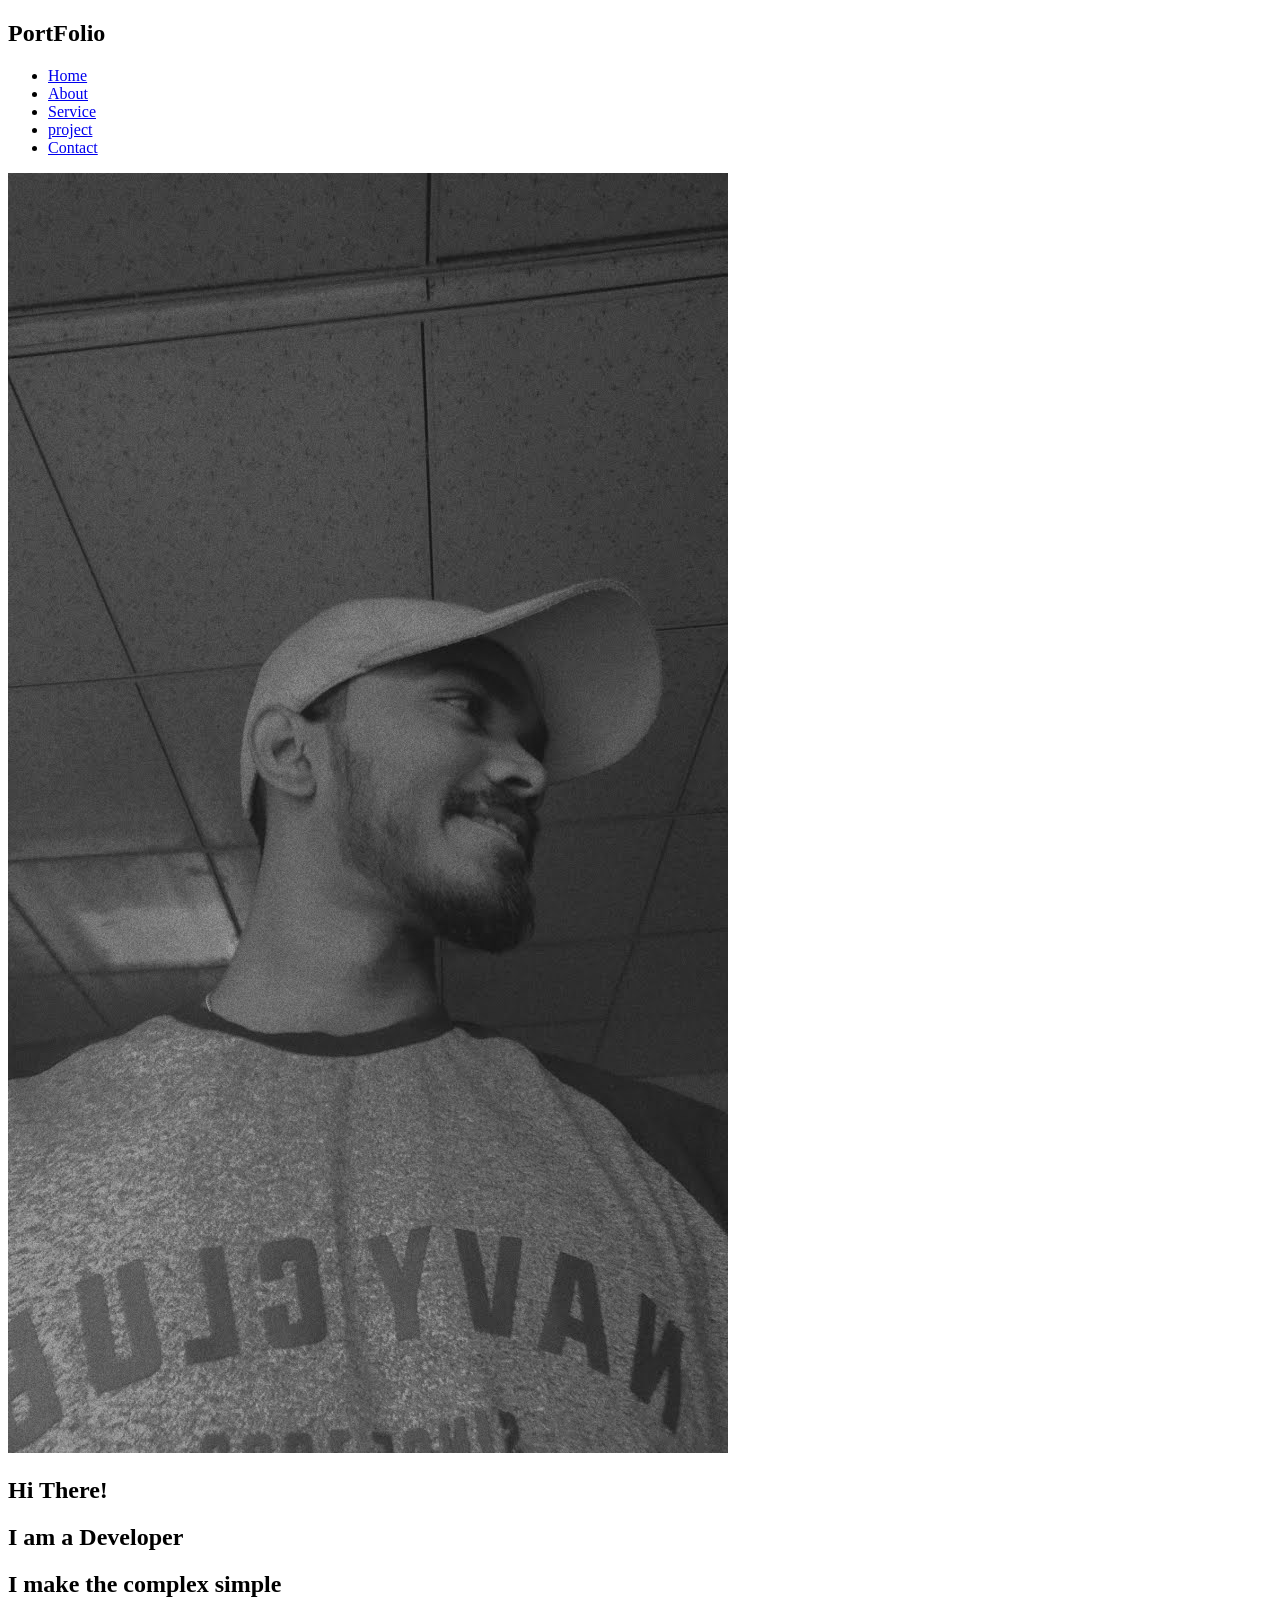
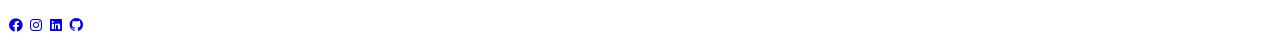
==== Index.html @ 4a26f66b "hero section" ====
<!DOCTYPE html>
<html lang="en">
<head>
    <meta charset="UTF-8">
    <title>Title</title>
    <link href='https://unpkg.com/boxicons@2.1.4/css/boxicons.min.css' rel='stylesheet'>
</head>
<body>
<!--hero section part-->
<div class="hero">
    <nav>

        <h2 class="Logo">PortFolio</h2>

        <ul>
            <li><a href="#">Home</a></li>
            <li><a href="#">About</a></li>
            <li><a href="#">Service</a></li>
            <li><a href="#">project</a></li>
            <li><a href="#">Contact</a></li>
        </ul>

    </nav>
    <div class="content">

        <img src="assets/Snapchat-1250582369.jpg" alt="jpg">
        <h2>Hi There!</h2>
        <h2>I am a Developer</h2>
        <h2>I make the complex simple</h2>

        <div class="social">
            <a href="#"><i class='bx bxl-facebook-circle'></i></a>
            <a href="#"><i class='bx bxl-instagram'></i></a>
            <a href="#"><i class='bx bxl-linkedin-square' ></i></a>
            <a href="#"><i class='bx bxl-github' ></i></a>
        </div>

    </div>
</div>
</body>
</html>
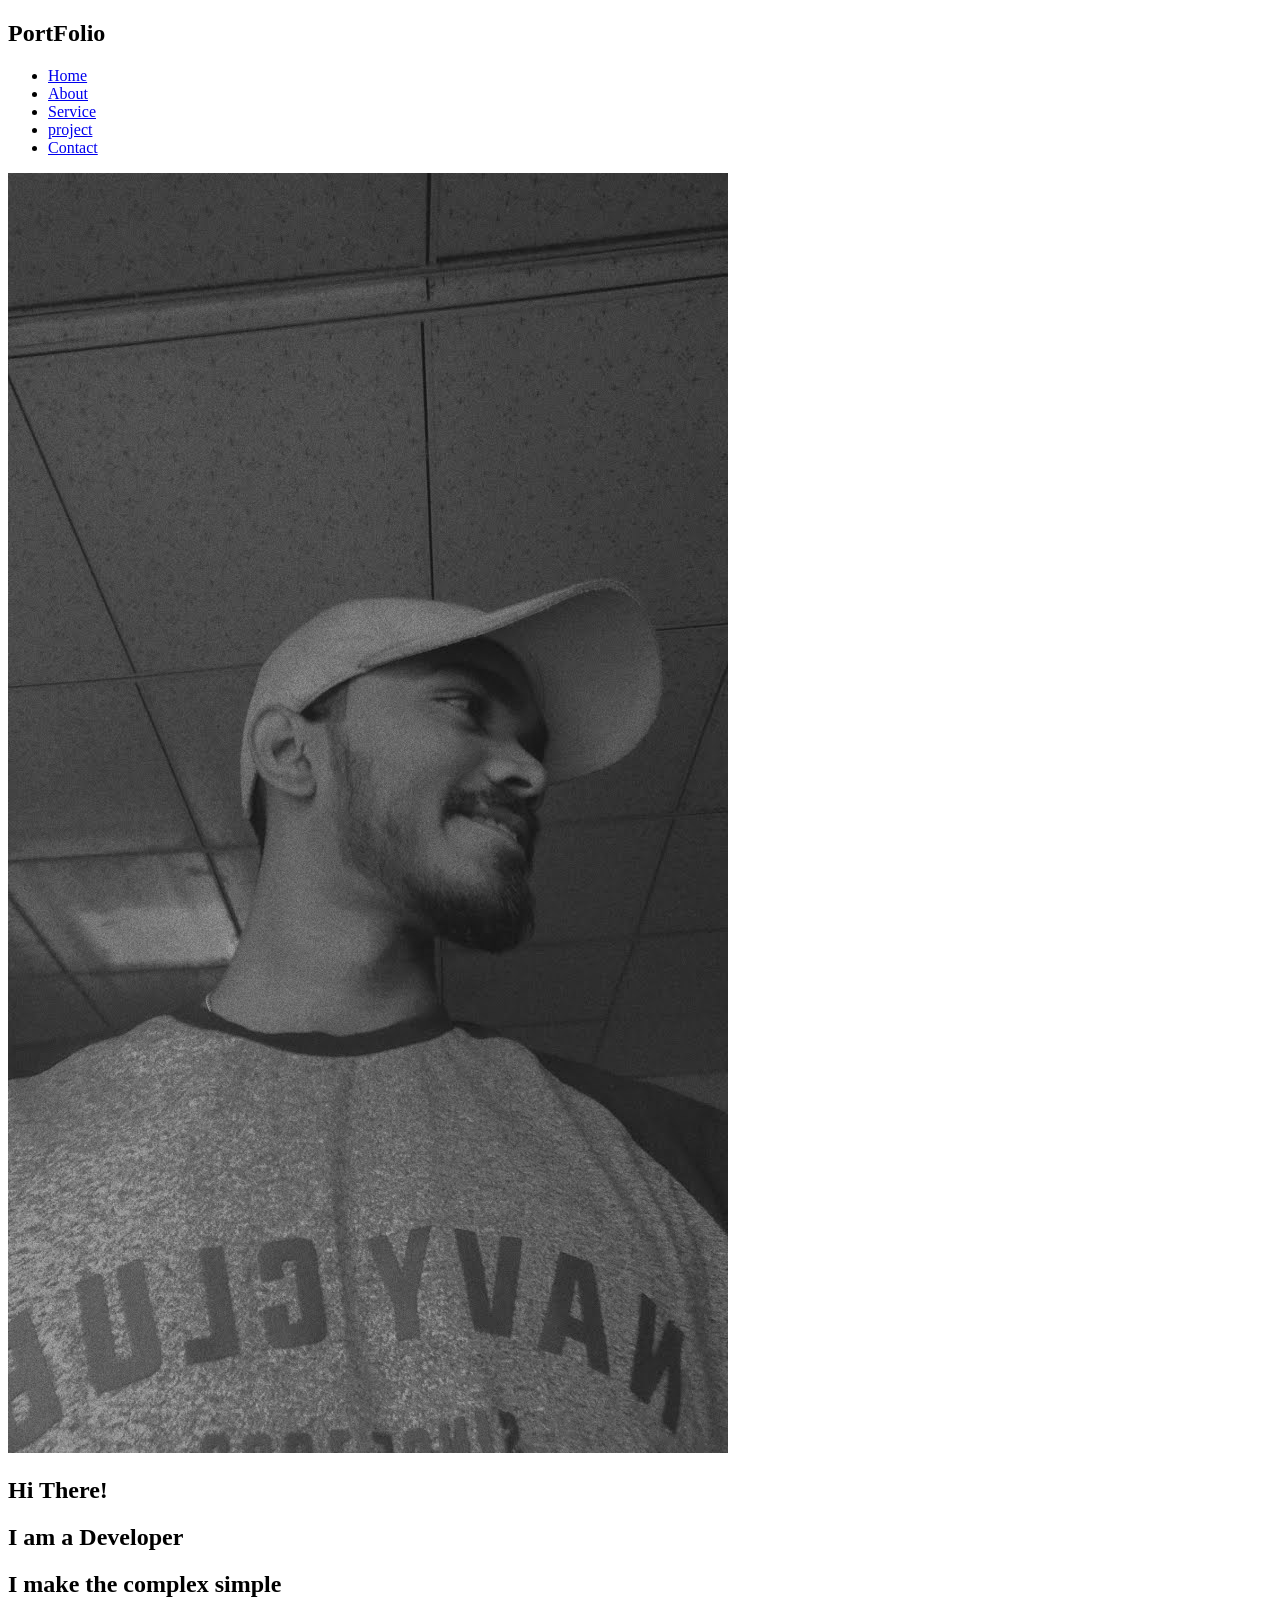
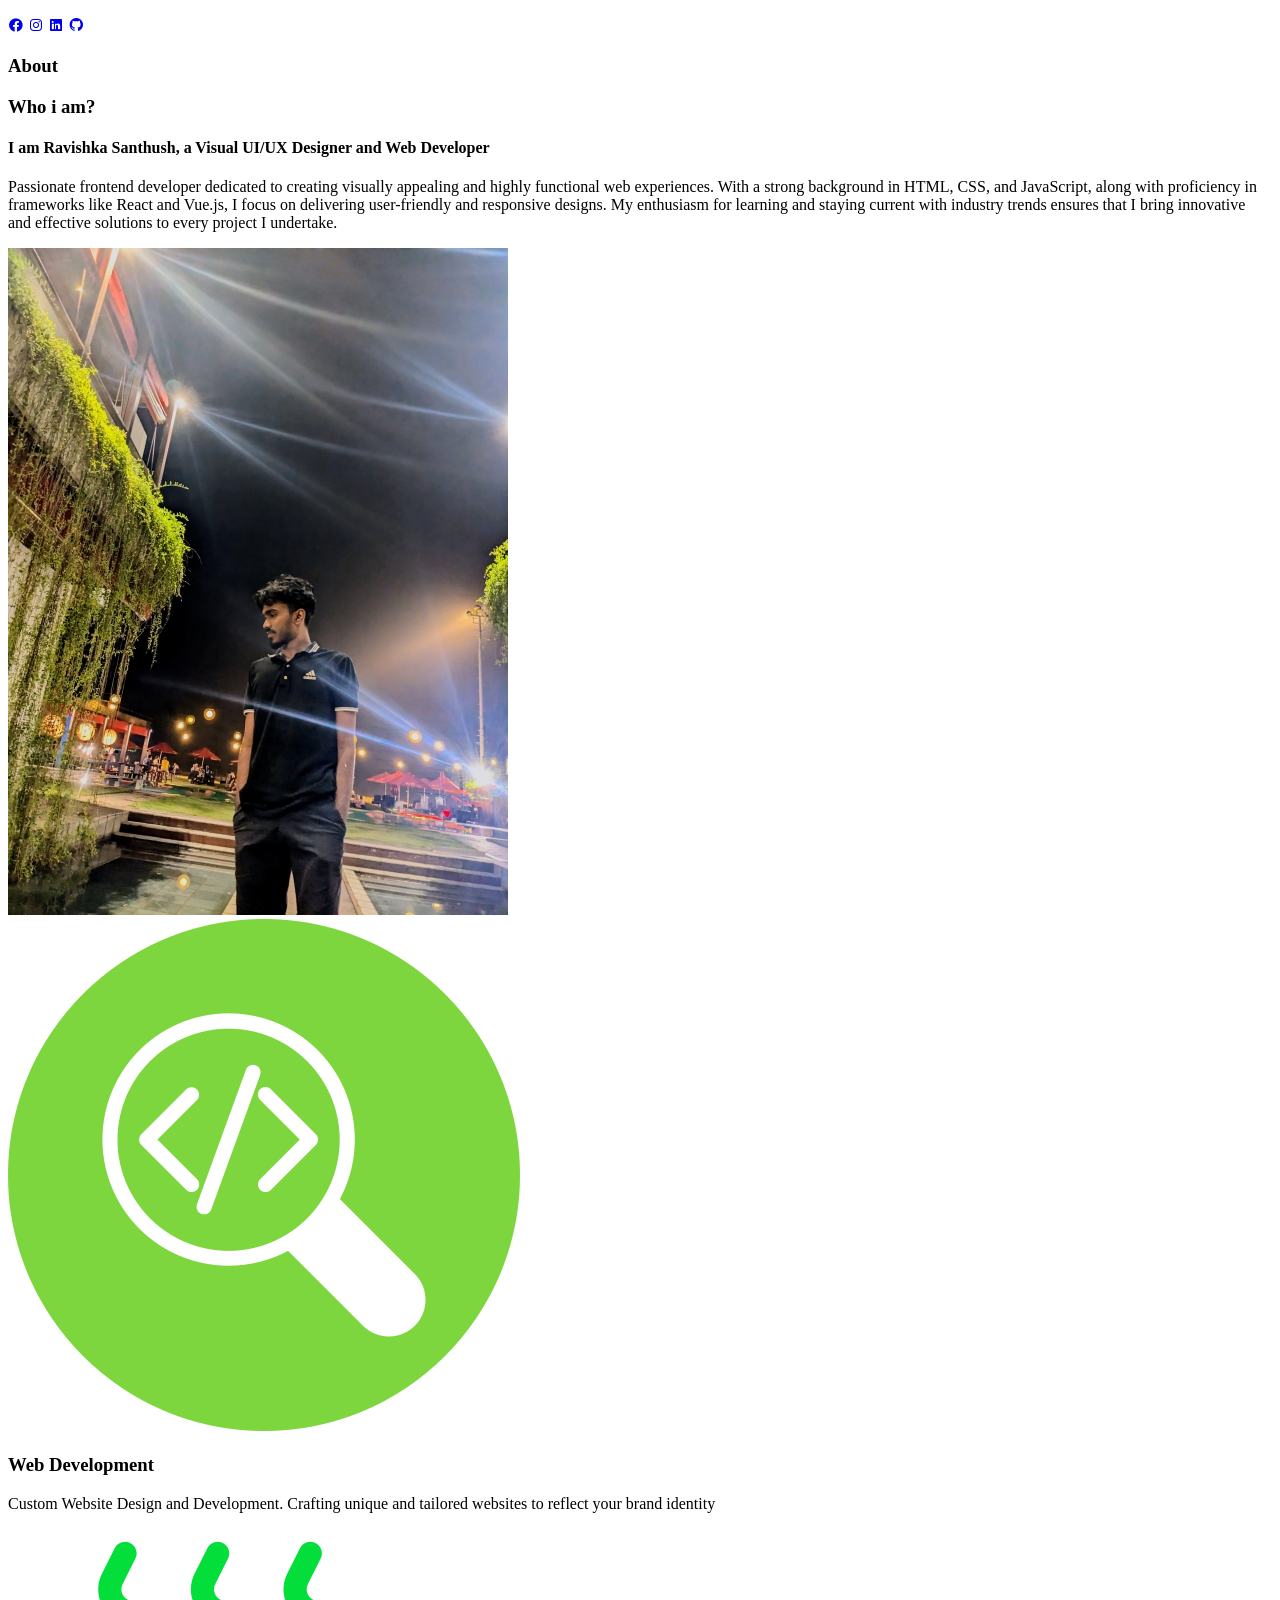
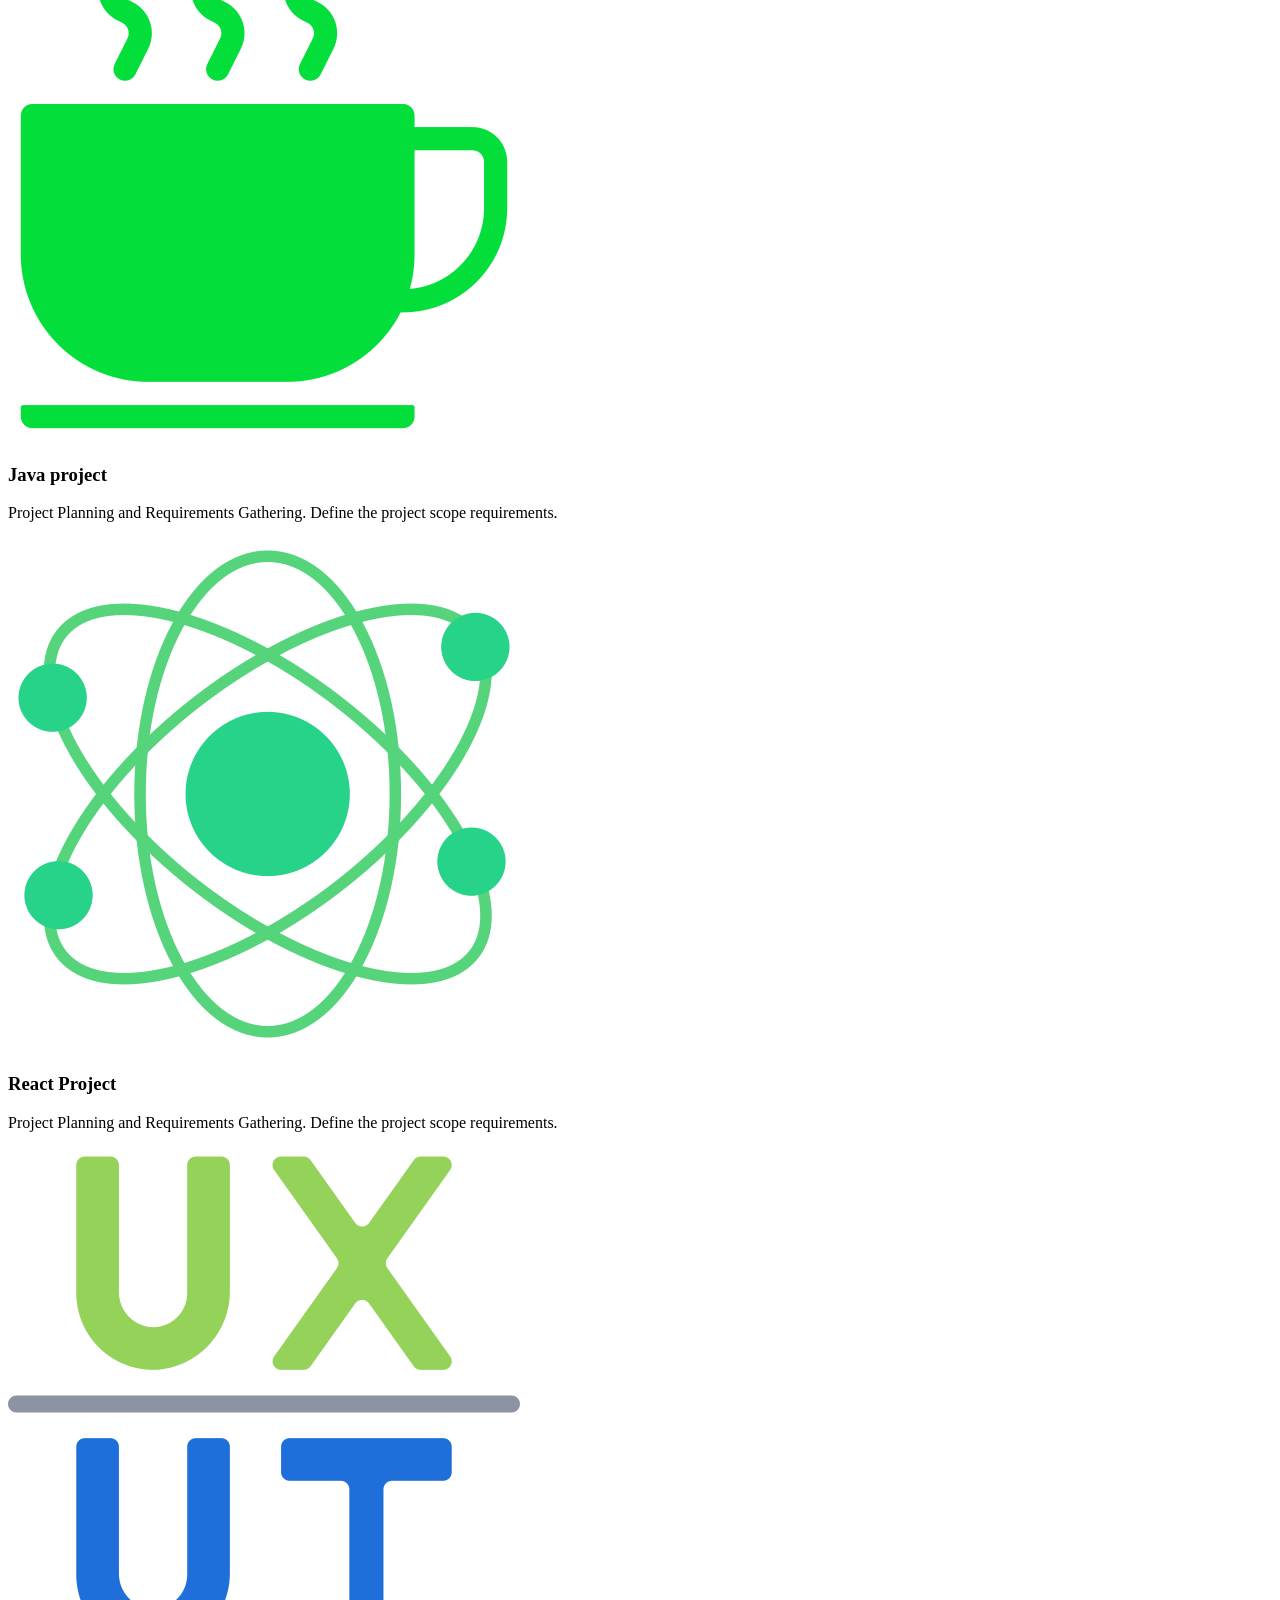
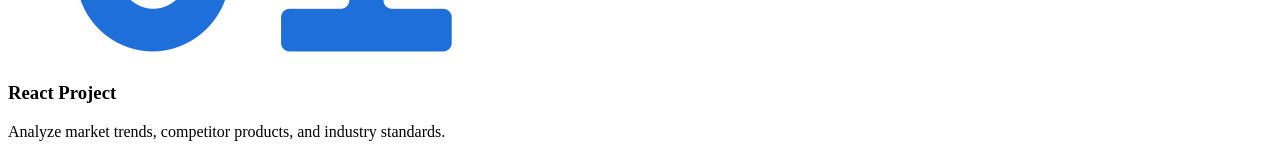
==== commit 063558c3: "service done" ====
--- a/Index.html
+++ b/Index.html
@@ -36,6 +36,72 @@
         </div>
 
     </div>
+
 </div>
+<!-- Hoem Section -->
+<div class="Home">
+
+    <h3>About</h3>
+    <div>
+        <h3>Who i am?</h3>
+        <h4>I am Ravishka Santhush, a Visual 
+            UI/UX Designer and Web  Developer
+        </h4>
+        <p>Passionate frontend developer dedicated to creating visually appealing and highly functional web experiences. With a strong background in HTML, CSS, and JavaScript, along with proficiency in frameworks like React and Vue.js, I focus on delivering user-friendly and responsive designs. 
+            My enthusiasm for learning and staying current with industry trends ensures that I bring innovative and effective solutions to every project I undertake.
+        </p>    
+    </div>
+    <img src="assets/PXL_20221230_161003184.NIGHT~2.jpg" alt="jpg">
+</div>
+<!-- Service Section -->
+<div class="Service">
+
+    <!-- service 1 -->
+    <div class="webDevelopment">
+        <img src="assets/coding (1).png" alt="jpg">
+        <div>
+            <h3>Web Development</h3>
+            <p>Custom Website Design and Development.
+                Crafting unique and tailored websites to reflect your brand identity
+            </p>
+        </div>
+    </div>
+
+    <!-- service 2 -->
+    <div class="java">
+        <img src="assets/coffee.png" alt="jpg">
+        <div>
+            <h3>Java project</h3>
+            <p>Project Planning and Requirements Gathering.
+                Define the project scope requirements.
+            </p>
+        </div>
+    </div>
+
+    <!-- service 3 -->
+    <div class="React">
+        <img src="assets/atomic.png" alt="jpg">
+        <div>
+            <h3>React Project</h3>
+            <p>Project Planning and Requirements Gathering.
+                Define the project scope requirements.
+            </p>
+        </div>
+    </div>
+    
+    <!-- service 4 -->
+    <div class="UIUX">
+        <img src="assets/ux.png" alt="jpg">
+        <div>
+            <h3>React Project</h3>
+            <p> Analyze market trends, competitor products, 
+                and industry standards.
+            </p>
+        </div>
+    </div>
+</div>
+
+<div class="Service"></div>
+    
 </body>
 </html>
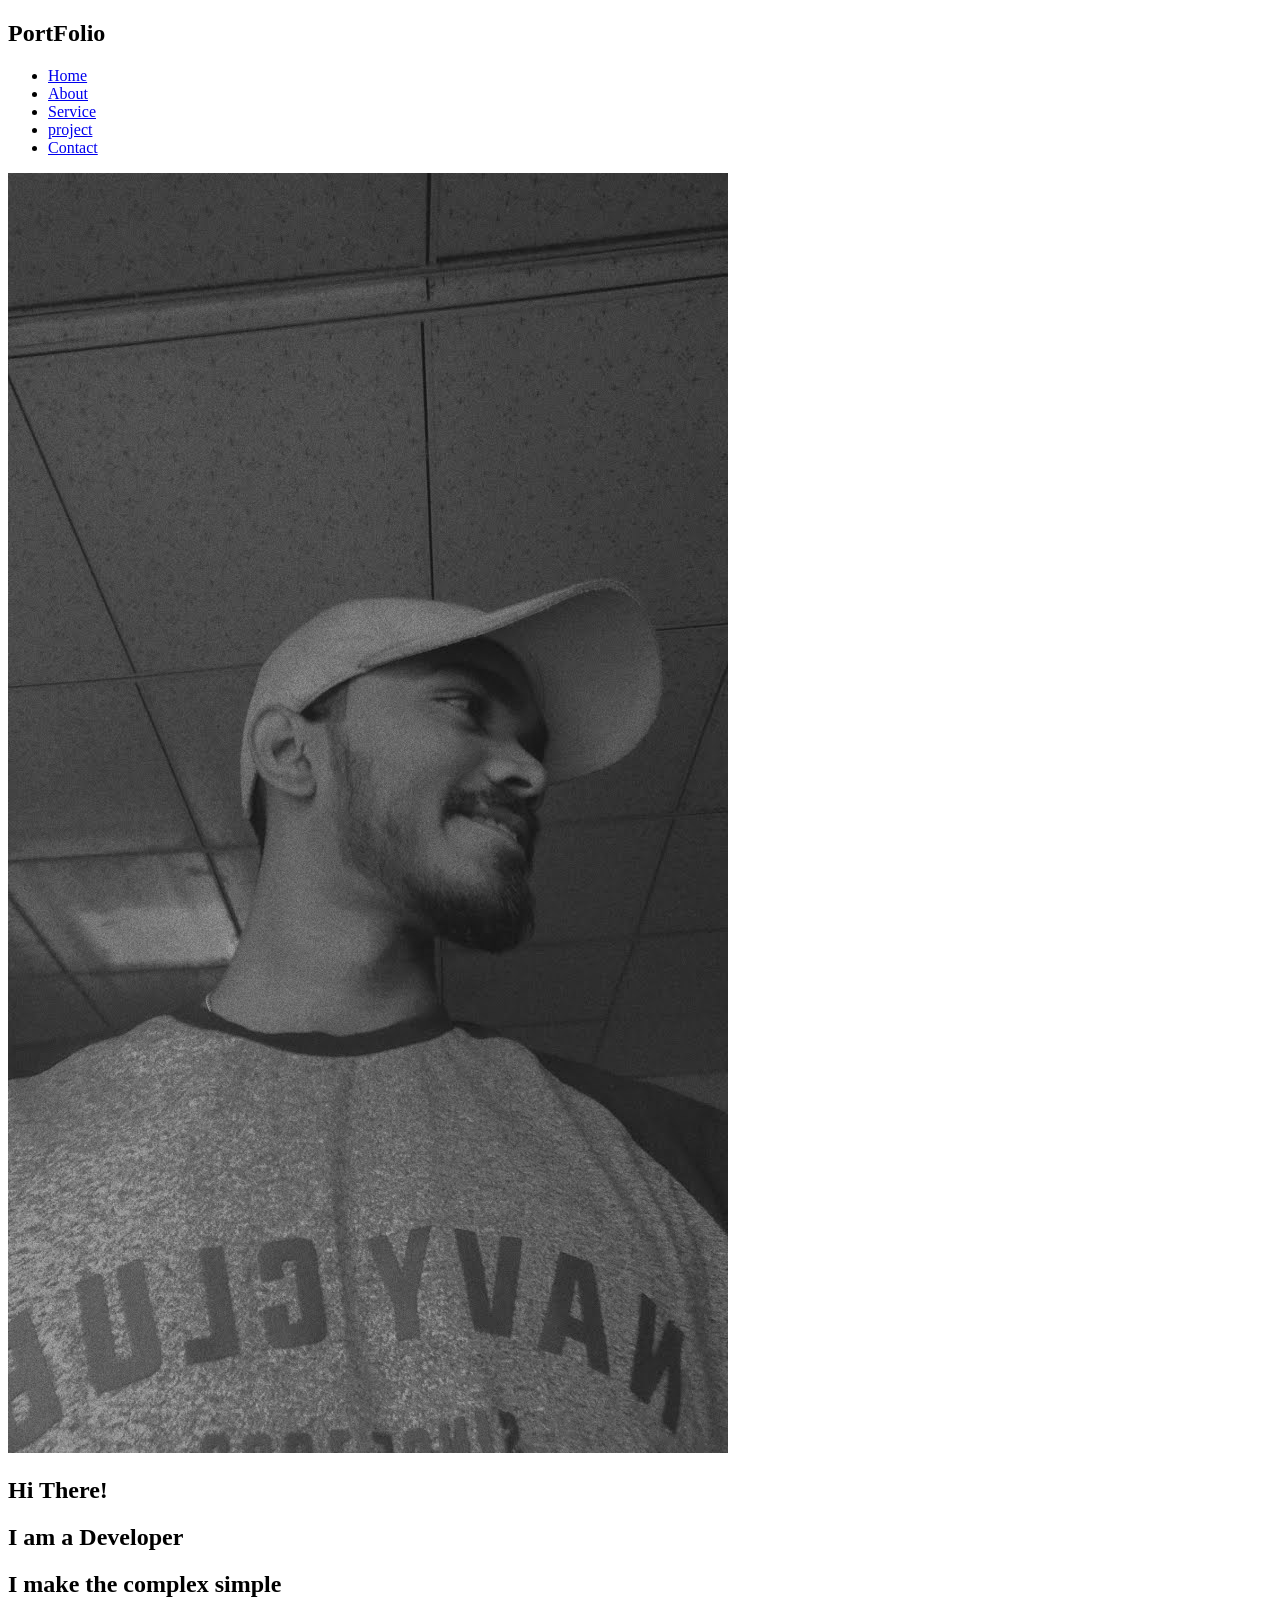
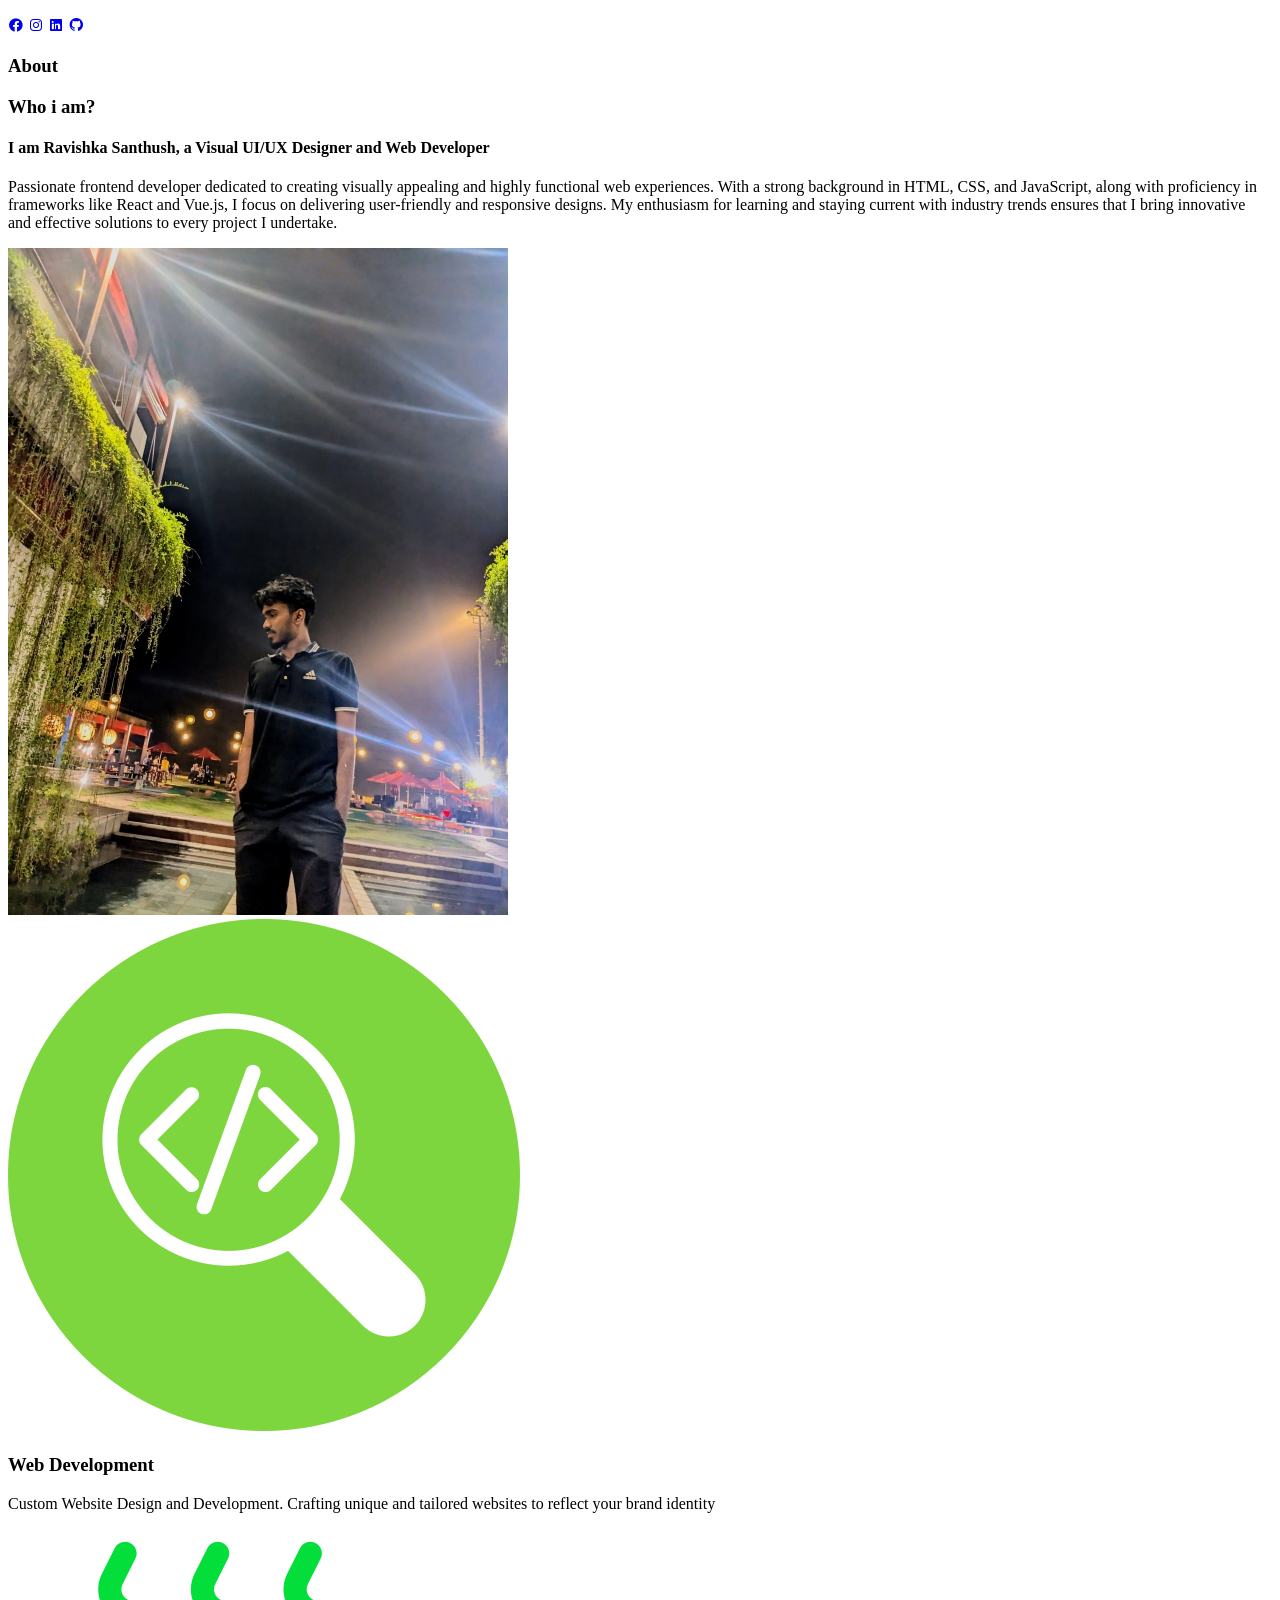
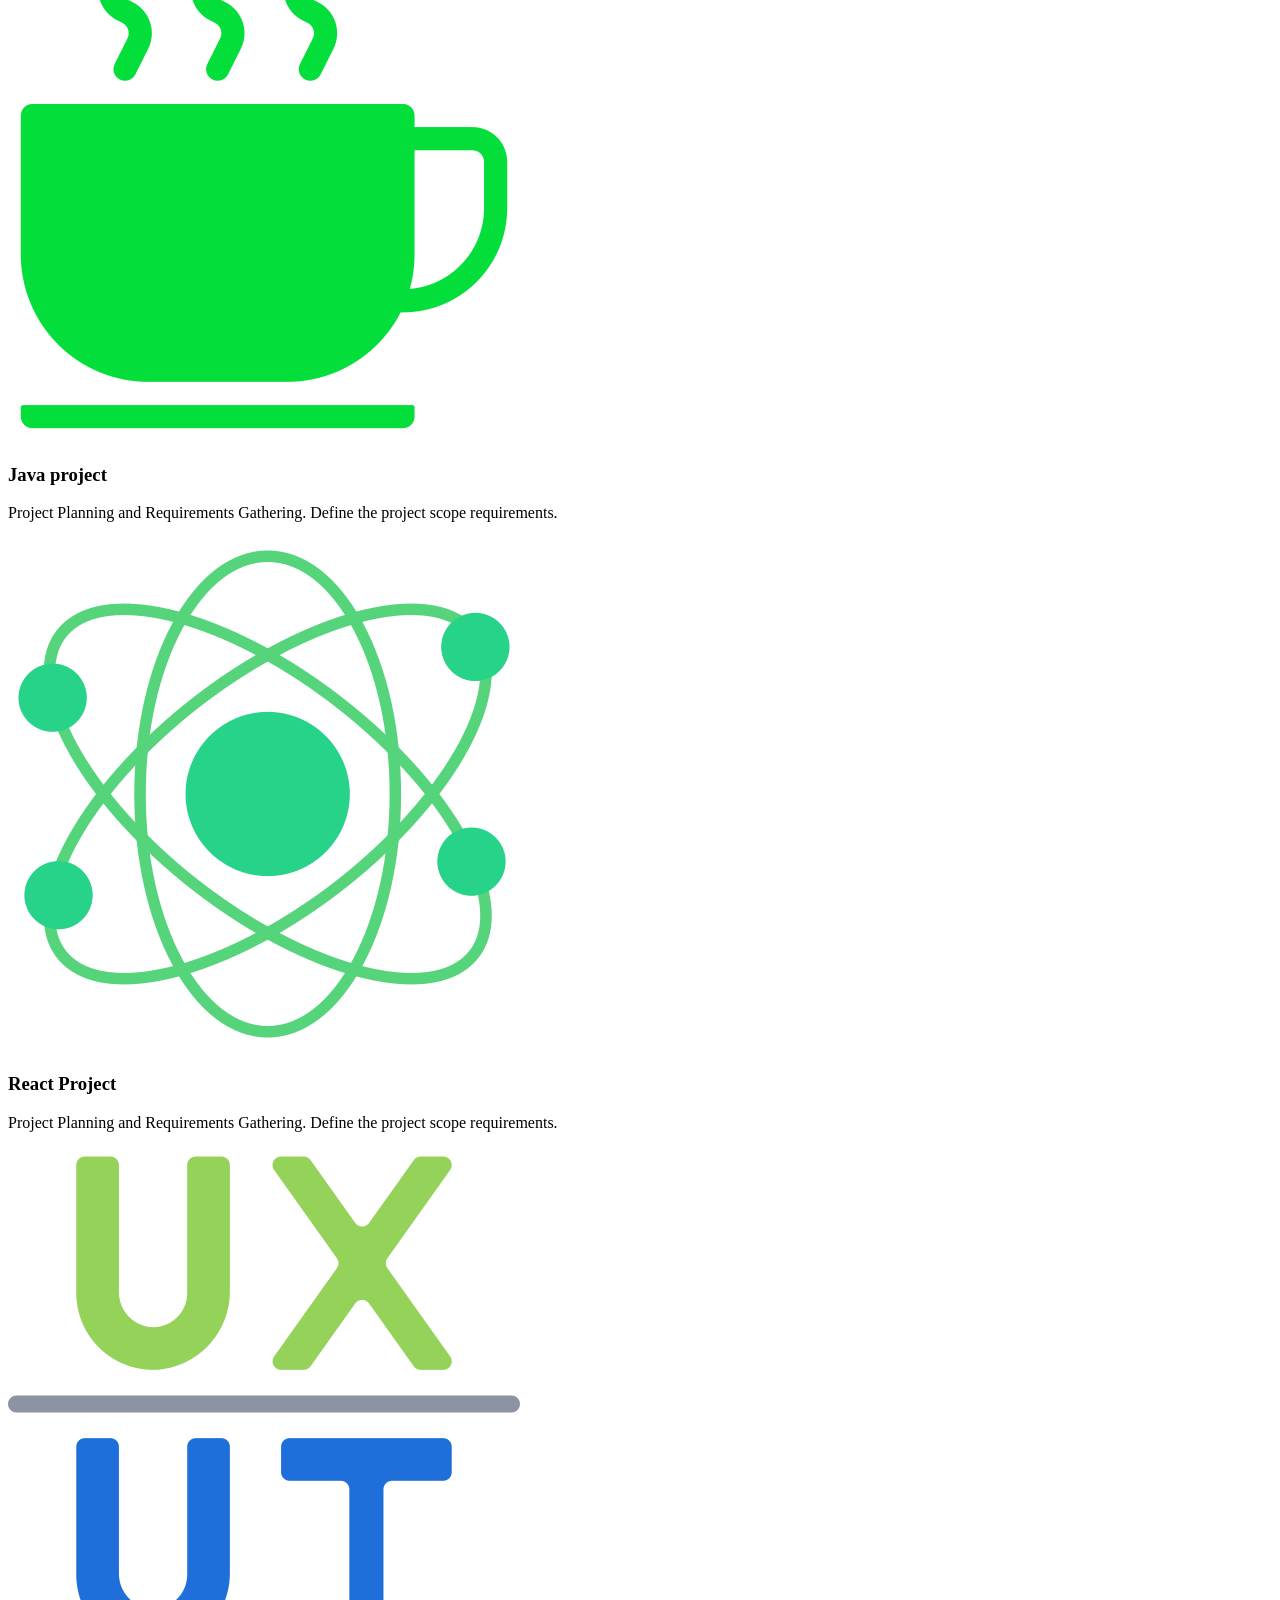
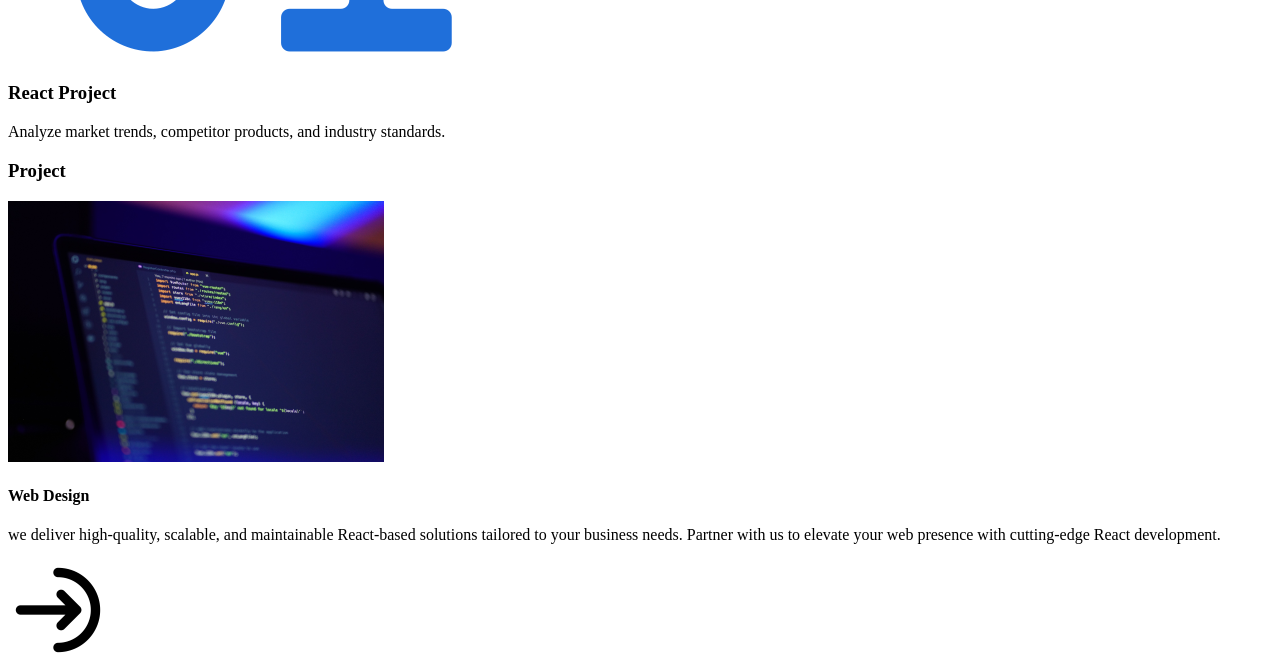
==== commit e4b663ea: "project 1 done" ====
--- a/Index.html
+++ b/Index.html
@@ -58,7 +58,7 @@
 
     <!-- service 1 -->
     <div class="webDevelopment">
-        <img src="assets/coding (1).png" alt="jpg">
+        <img src="assets/coding (1).png" alt="png">
         <div>
             <h3>Web Development</h3>
             <p>Custom Website Design and Development.
@@ -69,7 +69,7 @@
 
     <!-- service 2 -->
     <div class="java">
-        <img src="assets/coffee.png" alt="jpg">
+        <img src="assets/coffee.png" alt="png">
         <div>
             <h3>Java project</h3>
             <p>Project Planning and Requirements Gathering.
@@ -80,7 +80,7 @@
 
     <!-- service 3 -->
     <div class="React">
-        <img src="assets/atomic.png" alt="jpg">
+        <img src="assets/atomic.png" alt="png">
         <div>
             <h3>React Project</h3>
             <p>Project Planning and Requirements Gathering.
@@ -88,10 +88,10 @@
             </p>
         </div>
     </div>
-    
+
     <!-- service 4 -->
     <div class="UIUX">
-        <img src="assets/ux.png" alt="jpg">
+        <img src="assets/ux.png" alt="png">
         <div>
             <h3>React Project</h3>
             <p> Analyze market trends, competitor products, 
@@ -101,7 +101,20 @@
     </div>
 </div>
 
-<div class="Service"></div>
+<div class="Project">
+
+    <h3>Project</h3>
+    
+    <!-- Project 1 -->
+    <div>
+        <img src="assets/project 1.png" alt="png">
+        <h4>Web Design</h4>
+        <p>we deliver high-quality, scalable, and maintainable React-based solutions tailored to your business needs.
+             Partner with us to elevate your web presence with cutting-edge React development.
+        </p>
+        <img src="assets/log-inn.png" alt="png">
+    </div>
+</div>
     
 </body>
 </html>
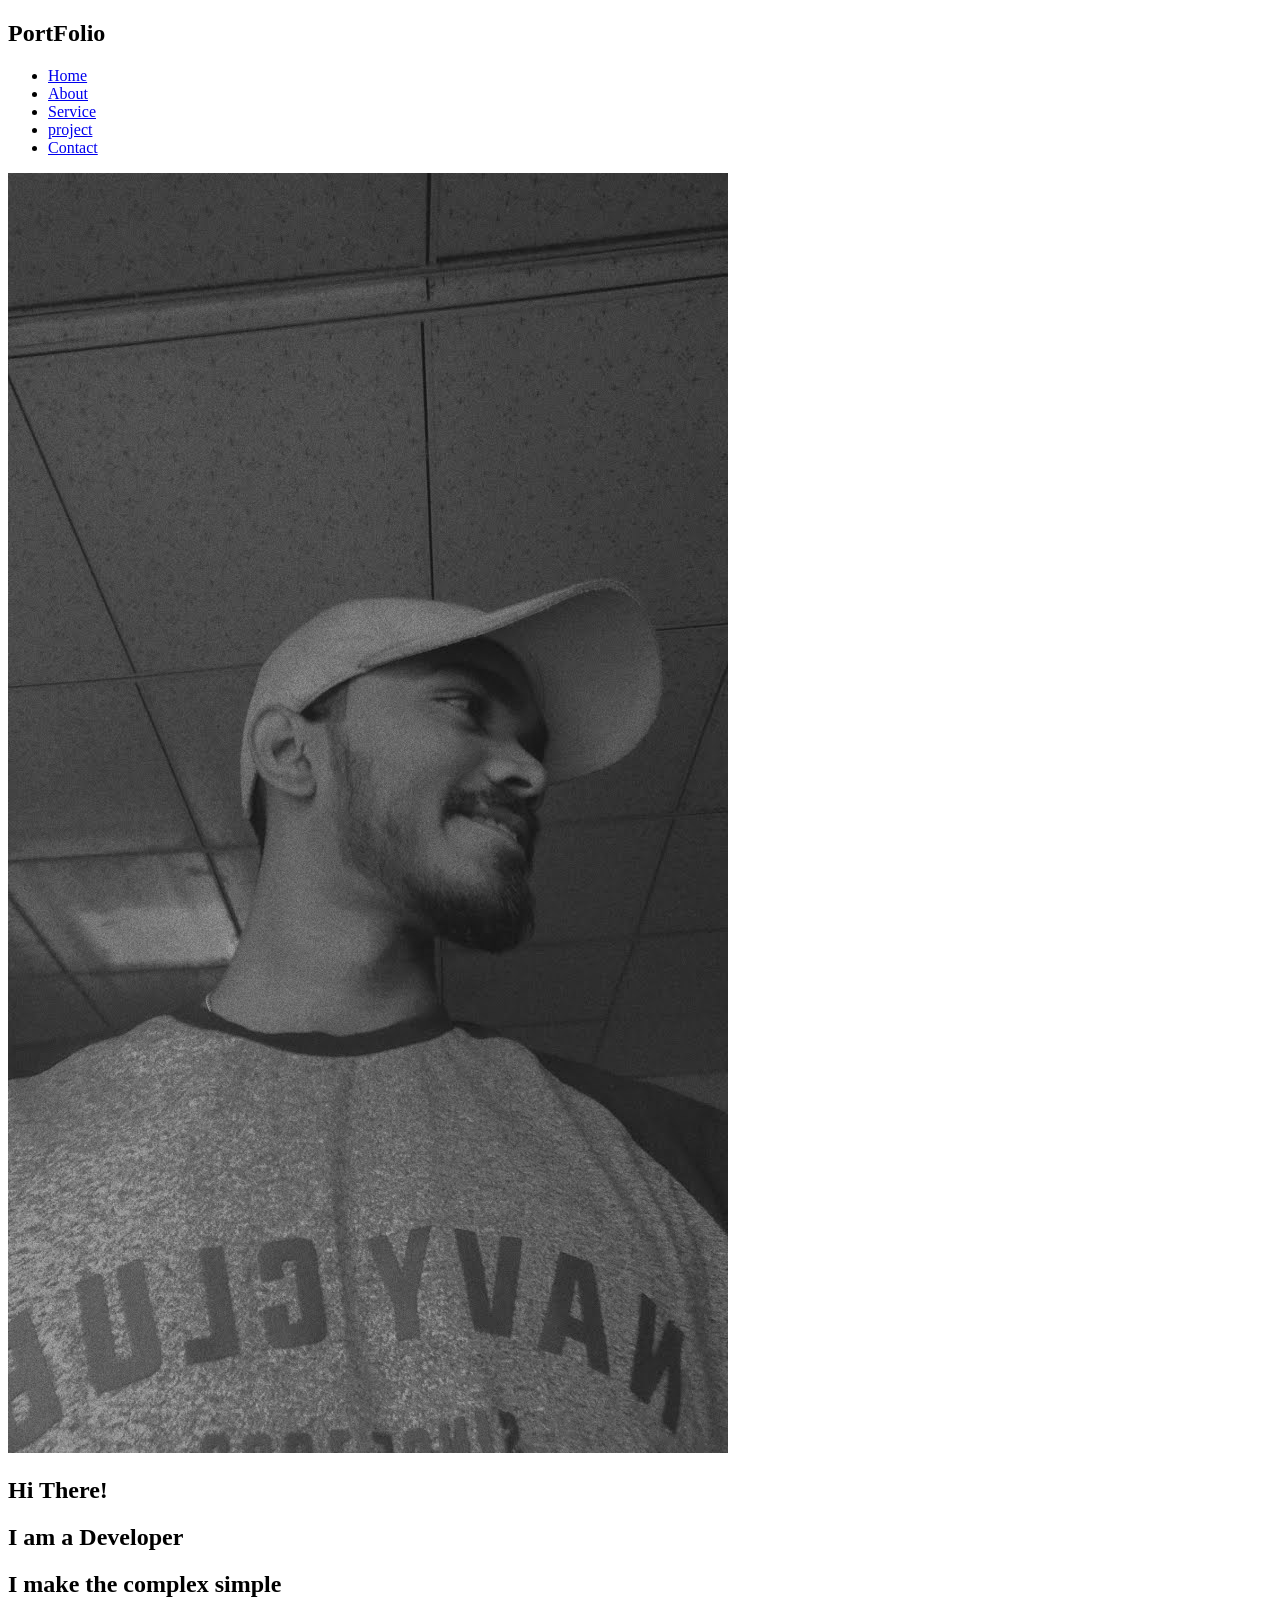
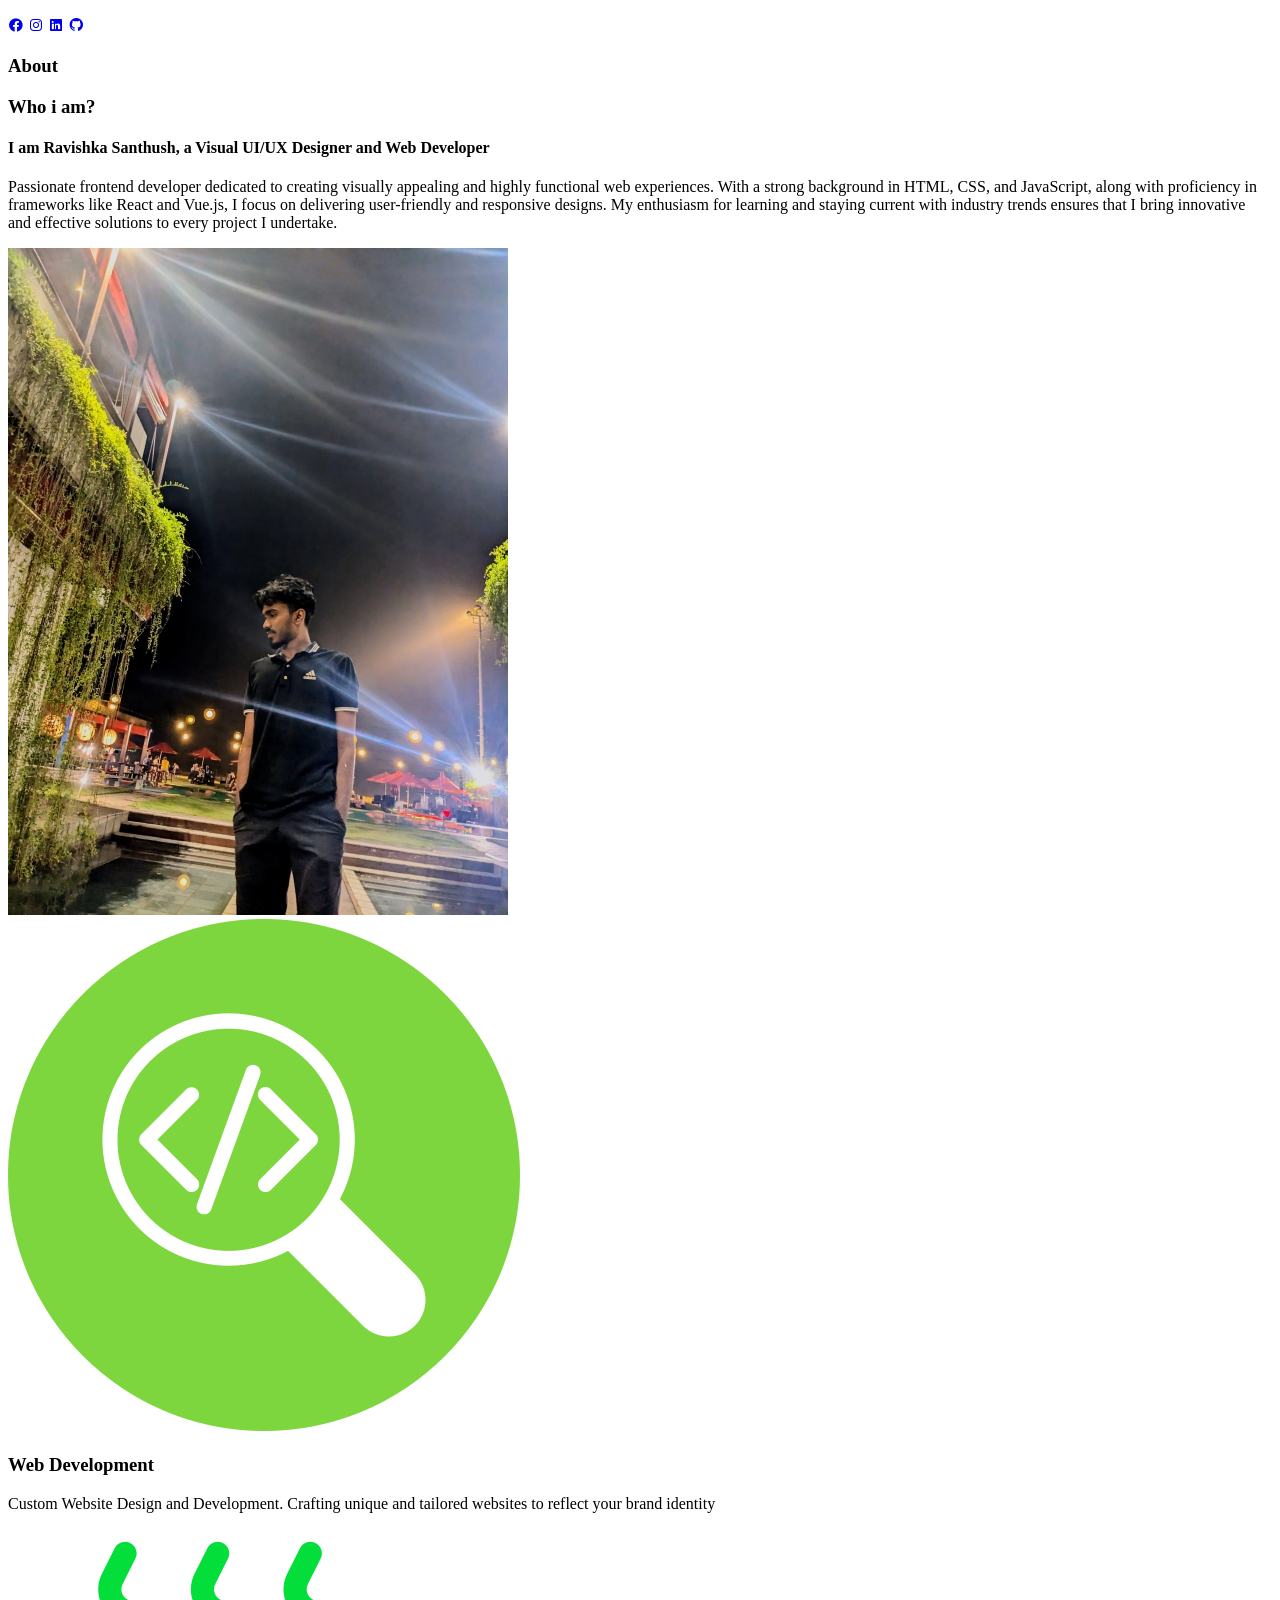
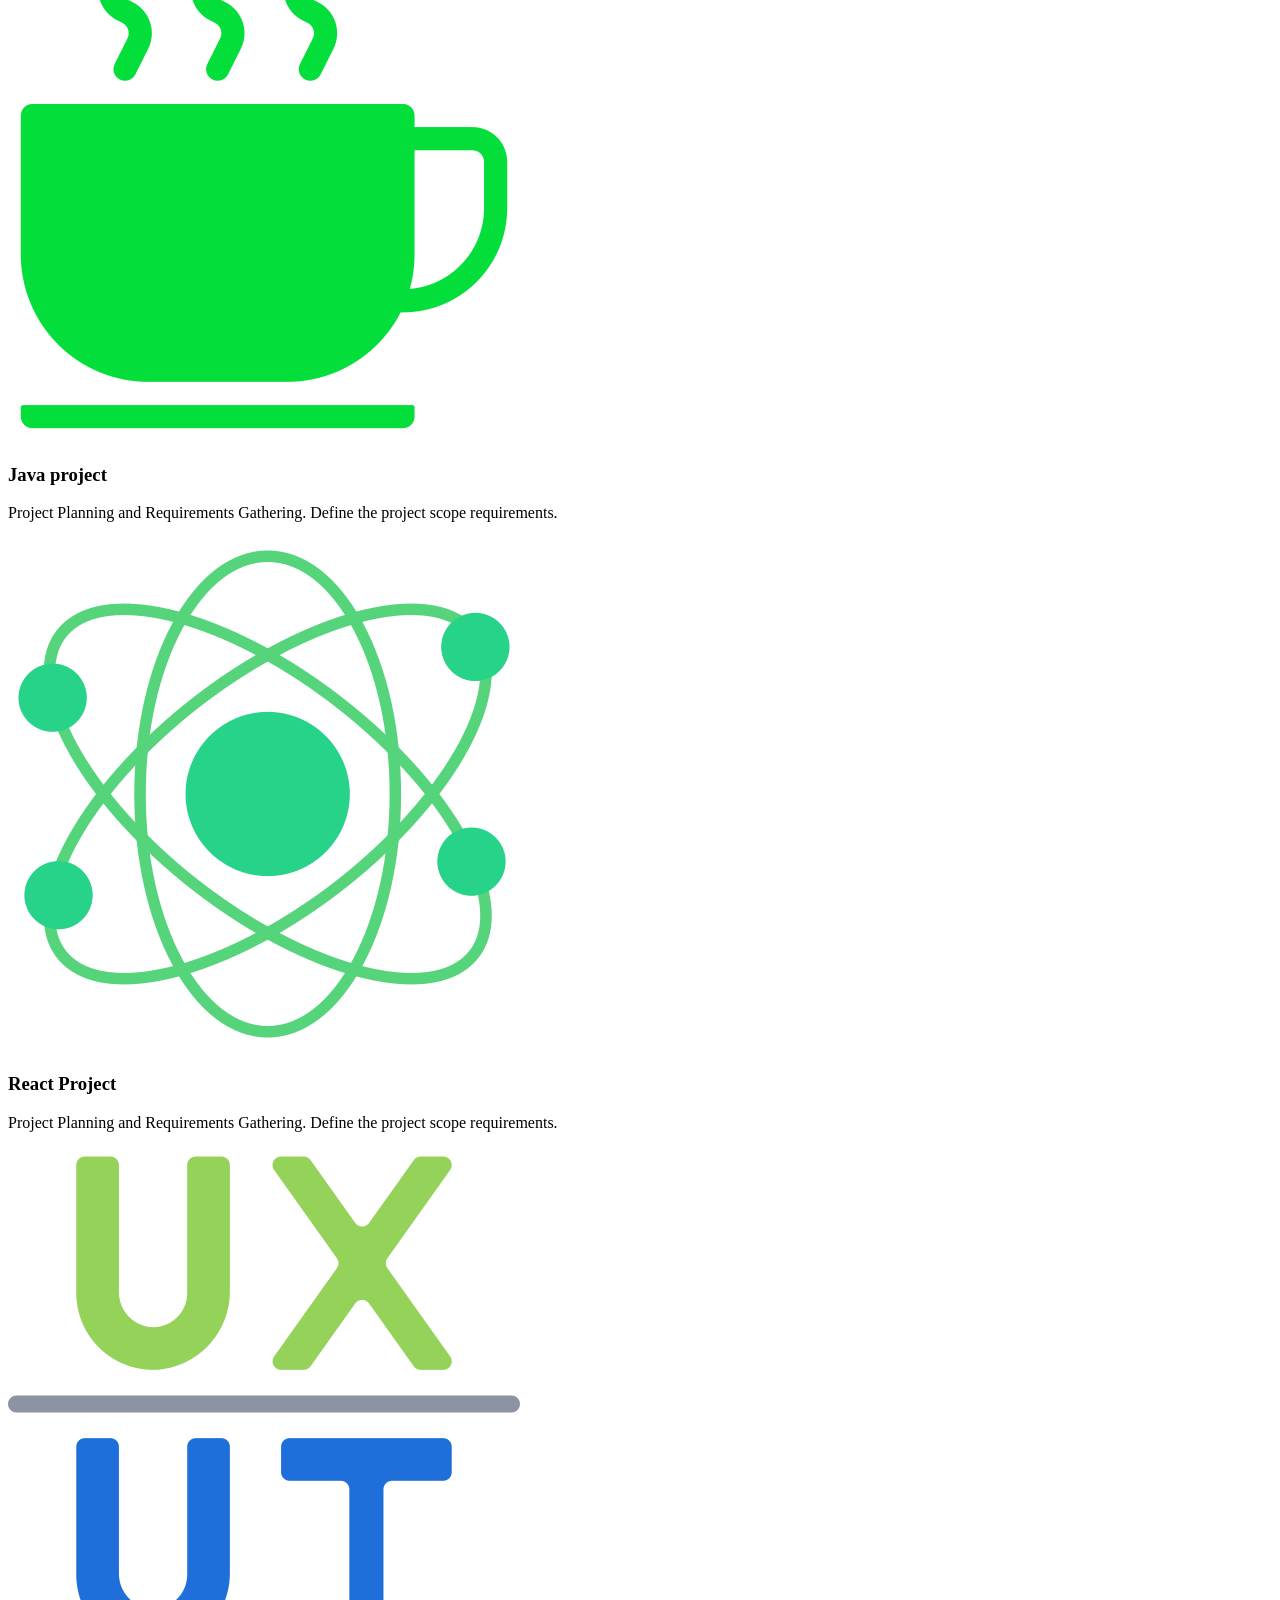
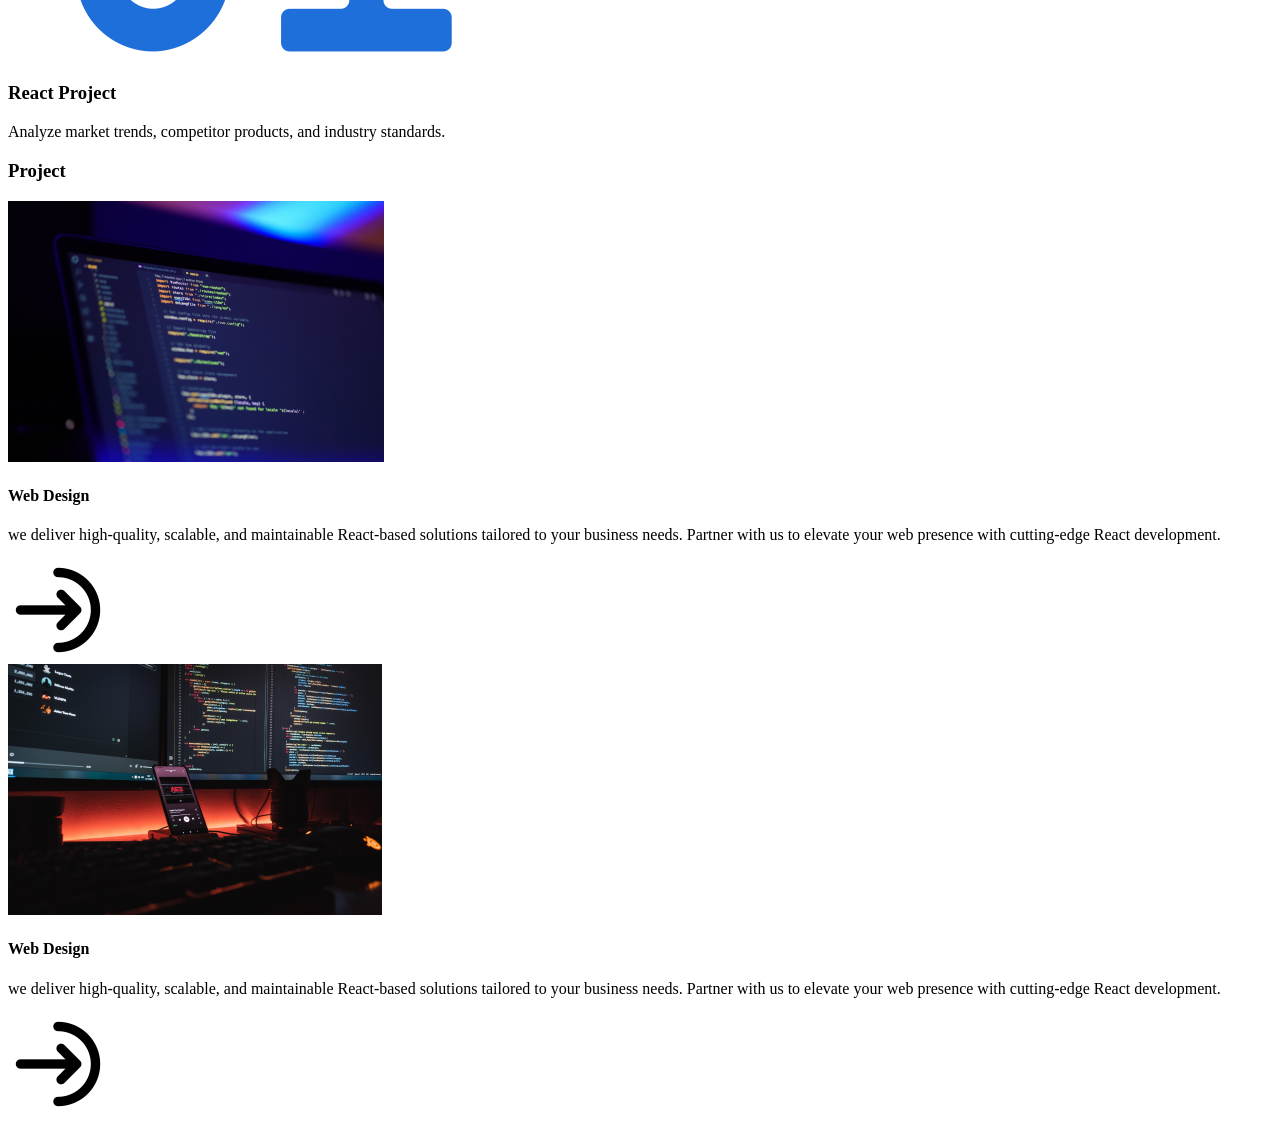
==== commit f647a996: "project 2 done" ====
--- a/Index.html
+++ b/Index.html
@@ -114,6 +114,16 @@
         </p>
         <img src="assets/log-inn.png" alt="png">
     </div>
+
+    <!-- project 2 -->
+     <div>
+        <img src="assets/project 2.png" alt="png">
+        <h4>Web Design</h4>
+        <p>we deliver high-quality, scalable, and maintainable React-based solutions tailored to your business needs. 
+            Partner with us to elevate your web presence with cutting-edge React development.
+        </p>
+        <img src="assets/log-inn.png" alt="png">
+     </div>
 </div>
     
 </body>
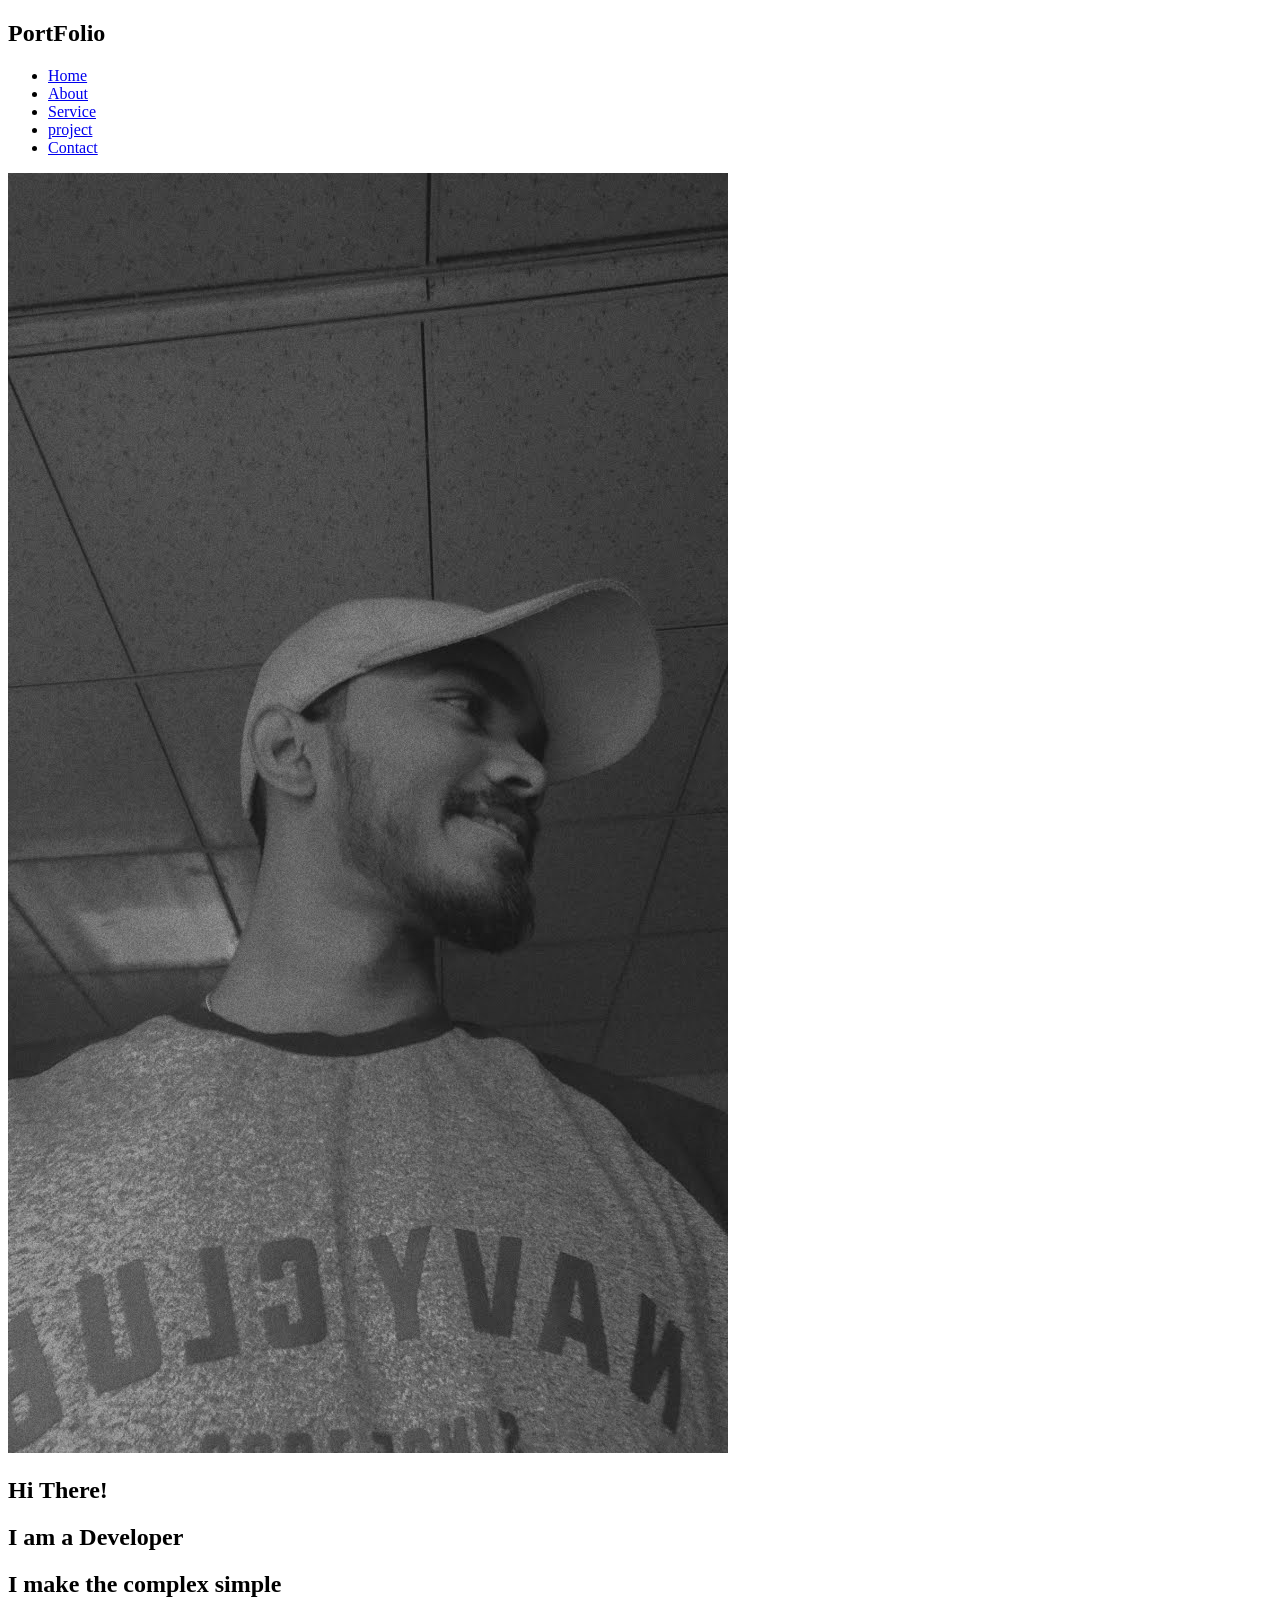
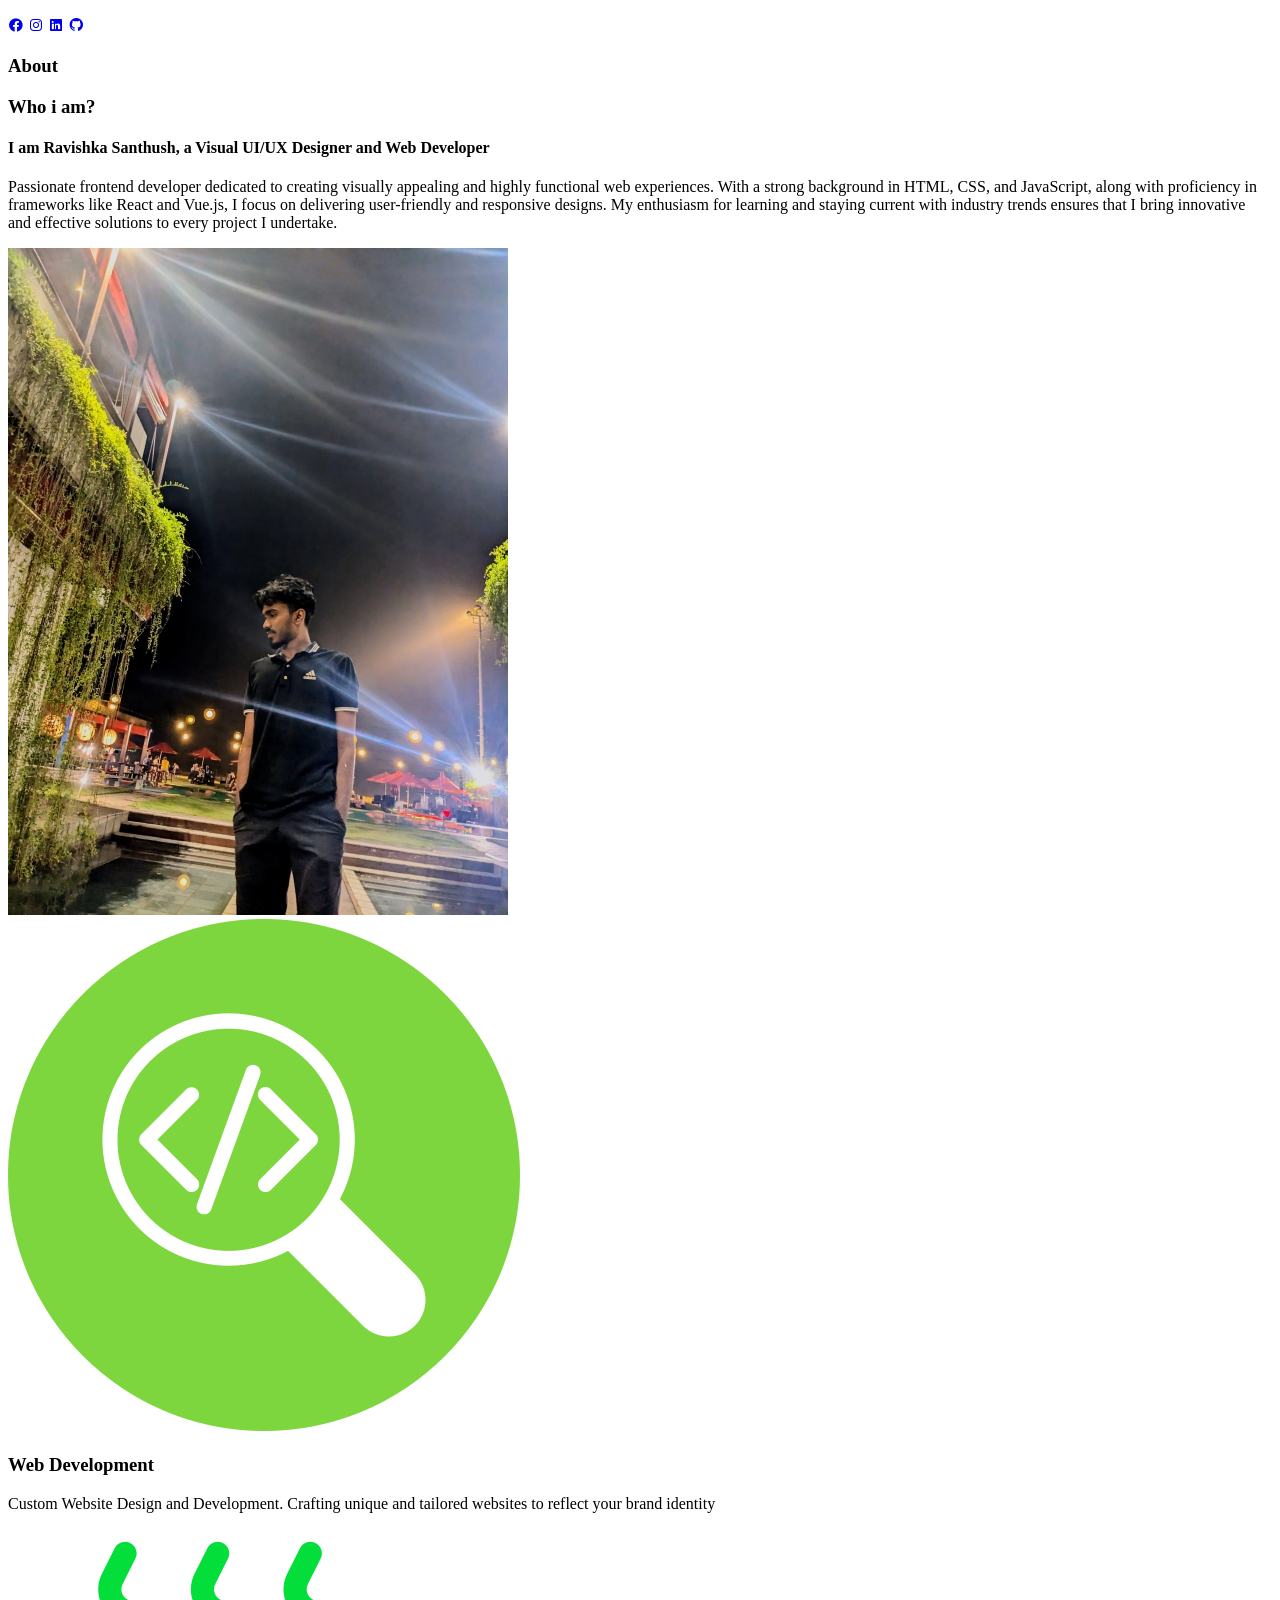
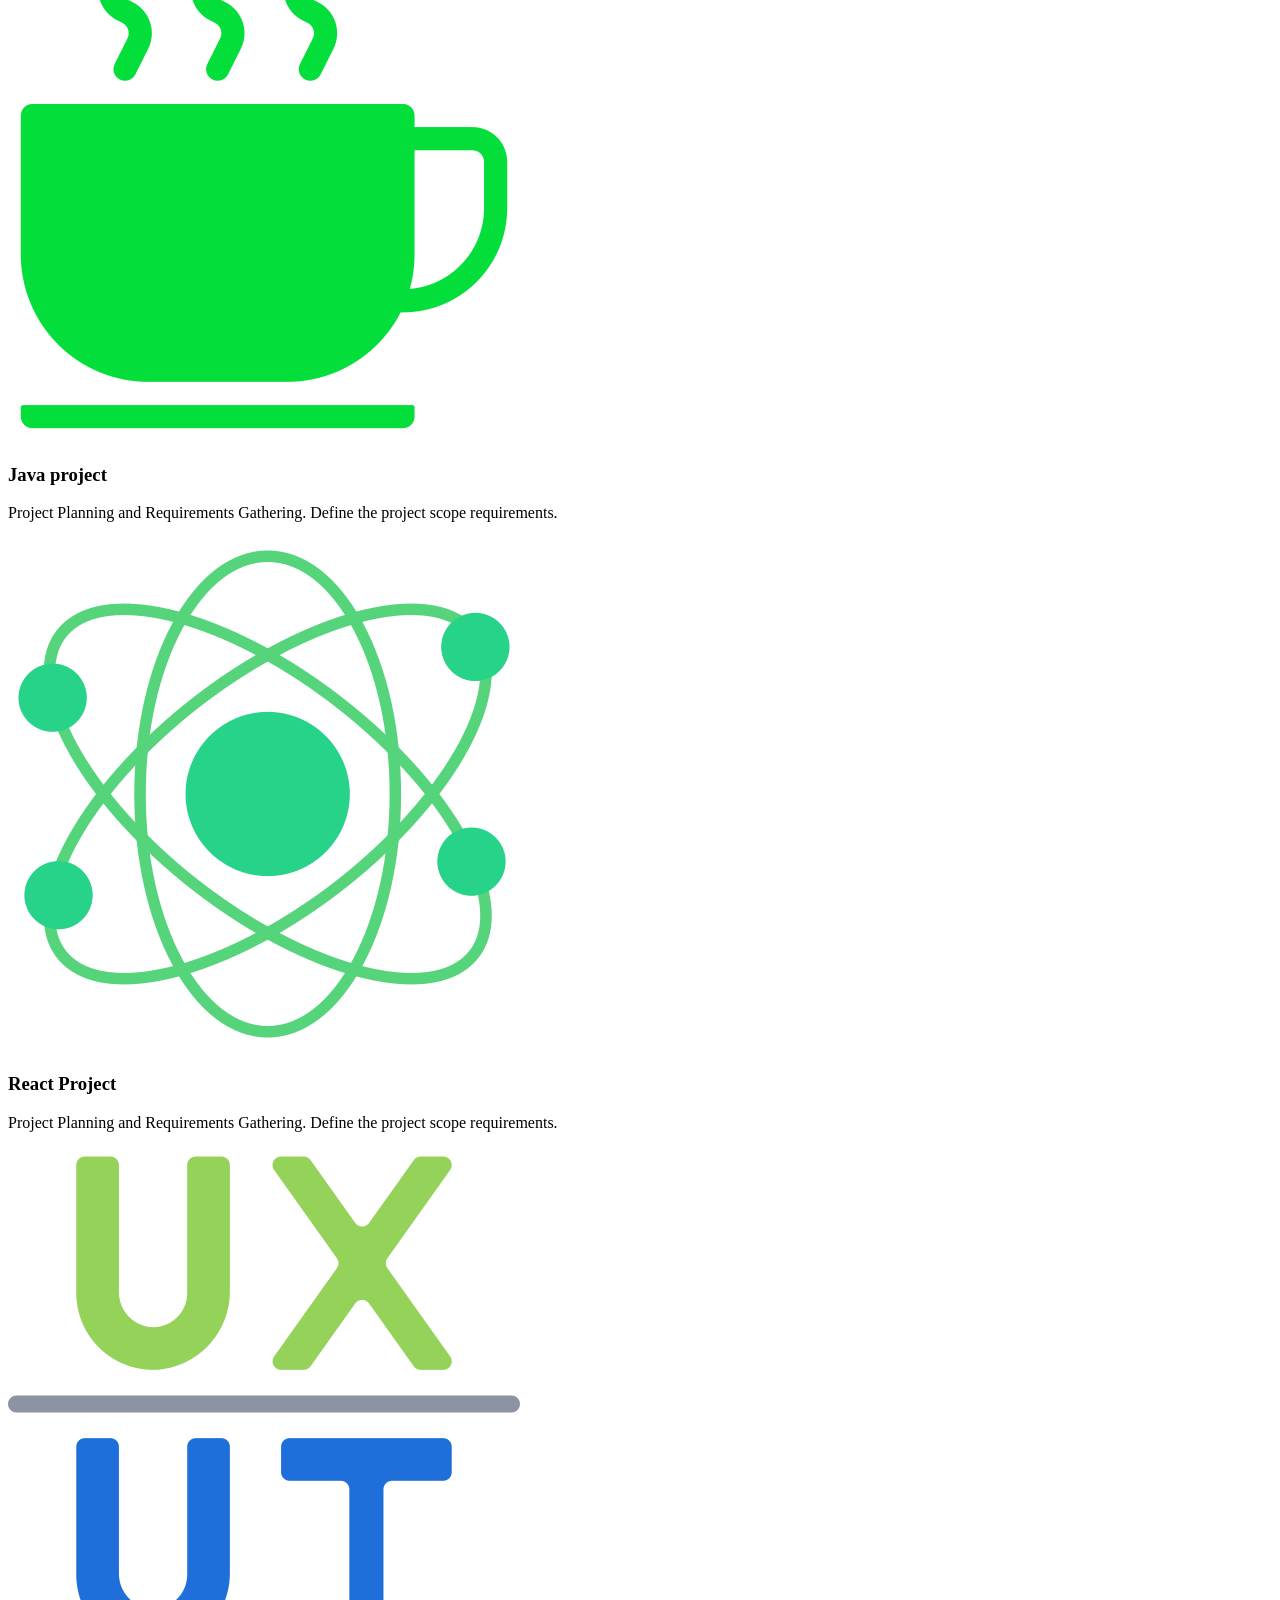
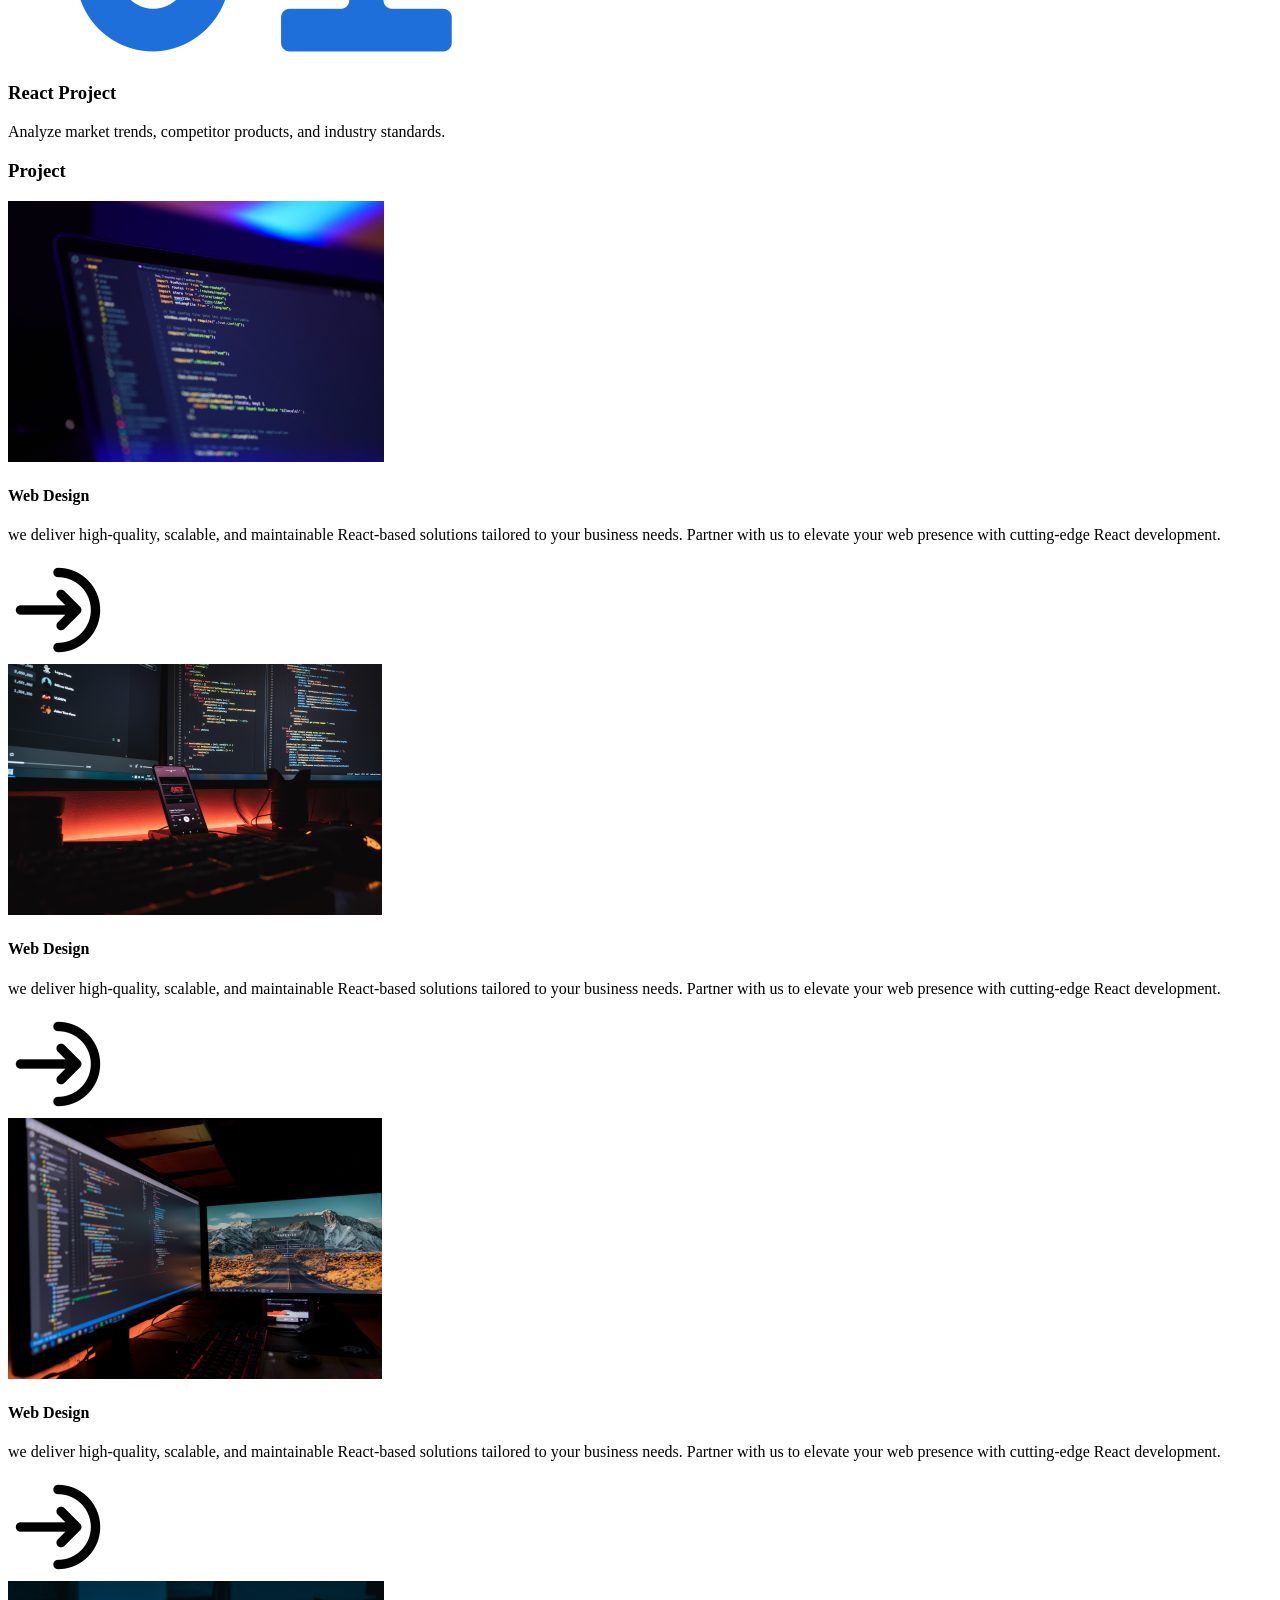
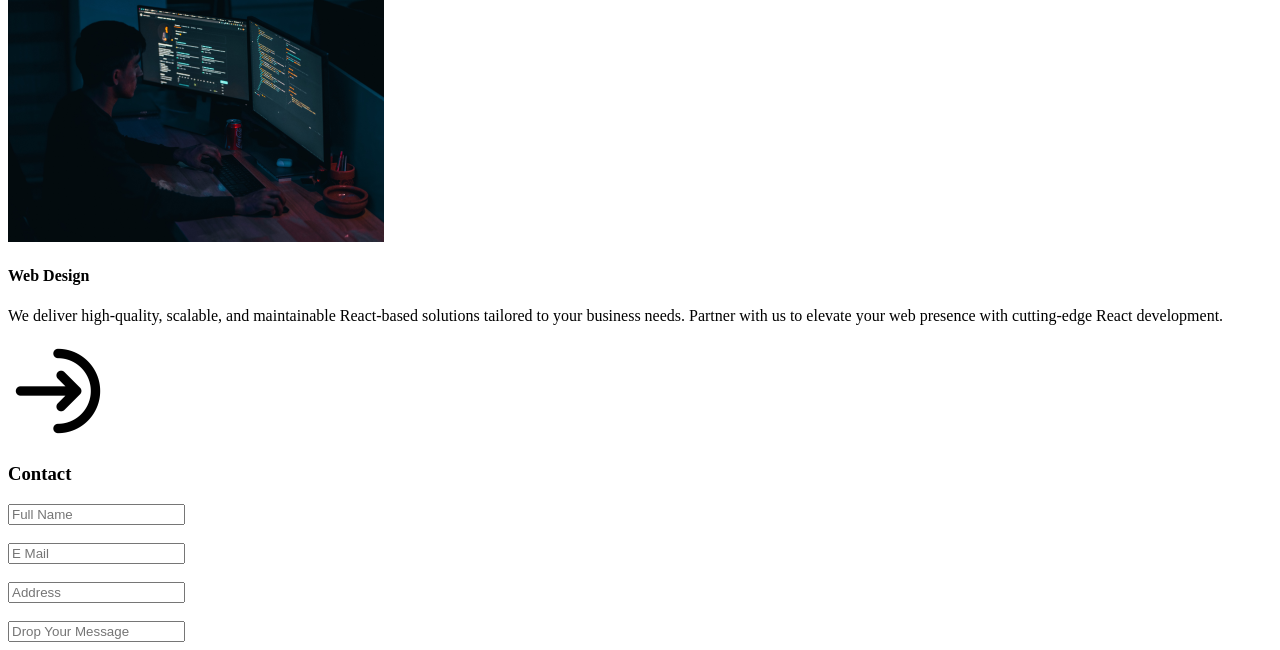
==== commit fe0cb87f: "contact section done" ====
--- a/Index.html
+++ b/Index.html
@@ -38,6 +38,7 @@
     </div>
 
 </div>
+
 <!-- Hoem Section -->
 <div class="Home">
 
@@ -53,6 +54,7 @@
     </div>
     <img src="assets/PXL_20221230_161003184.NIGHT~2.jpg" alt="jpg">
 </div>
+
 <!-- Service Section -->
 <div class="Service">
 
@@ -101,6 +103,7 @@
     </div>
 </div>
 
+<!-- Project Section -->
 <div class="Project">
 
     <h3>Project</h3>
@@ -124,7 +127,54 @@
         </p>
         <img src="assets/log-inn.png" alt="png">
      </div>
+
+    <!-- project 3 -->
+      <div>
+        <img src="assets/project 3.png" alt="png">
+        <h4>Web Design</h4>
+        <p>we deliver high-quality, scalable, and maintainable React-based solutions tailored to your business needs. 
+        Partner with us to elevate your web presence with cutting-edge React development.
+        </p>
+        <img src="assets/log-inn.png" alt="png">
+      </div>
+
+      <!-- project 4 -->
+       <div>
+            <img src="assets/project 4.png" alt="png">
+             <h4>Web Design</h4>
+             <p>We deliver high-quality, scalable, and maintainable React-based solutions tailored to your business needs. 
+                Partner with us to elevate your web presence with cutting-edge React development.
+            </p>
+            <img src="assets/log-inn.png" alt="png">
+       </div>
 </div>
     
+<!-- Contact Section -->
+ <div>
+    <h3>Contact</h3>
+
+    <div>
+        <div>
+            <input type="text" placeholder="Full Name">
+        </div>
+        <br>
+
+        <div>
+            <input type="text" placeholder="E Mail"><br>
+        </div>
+        <br>
+
+        <div>
+            <input type="text" placeholder="Address"><br>
+        </div>
+        <br>
+
+        <div>
+            <input type="text" placeholder="Drop Your Message">
+        </div>
+    </div>
+ </div>
+
+ 
 </body>
 </html>
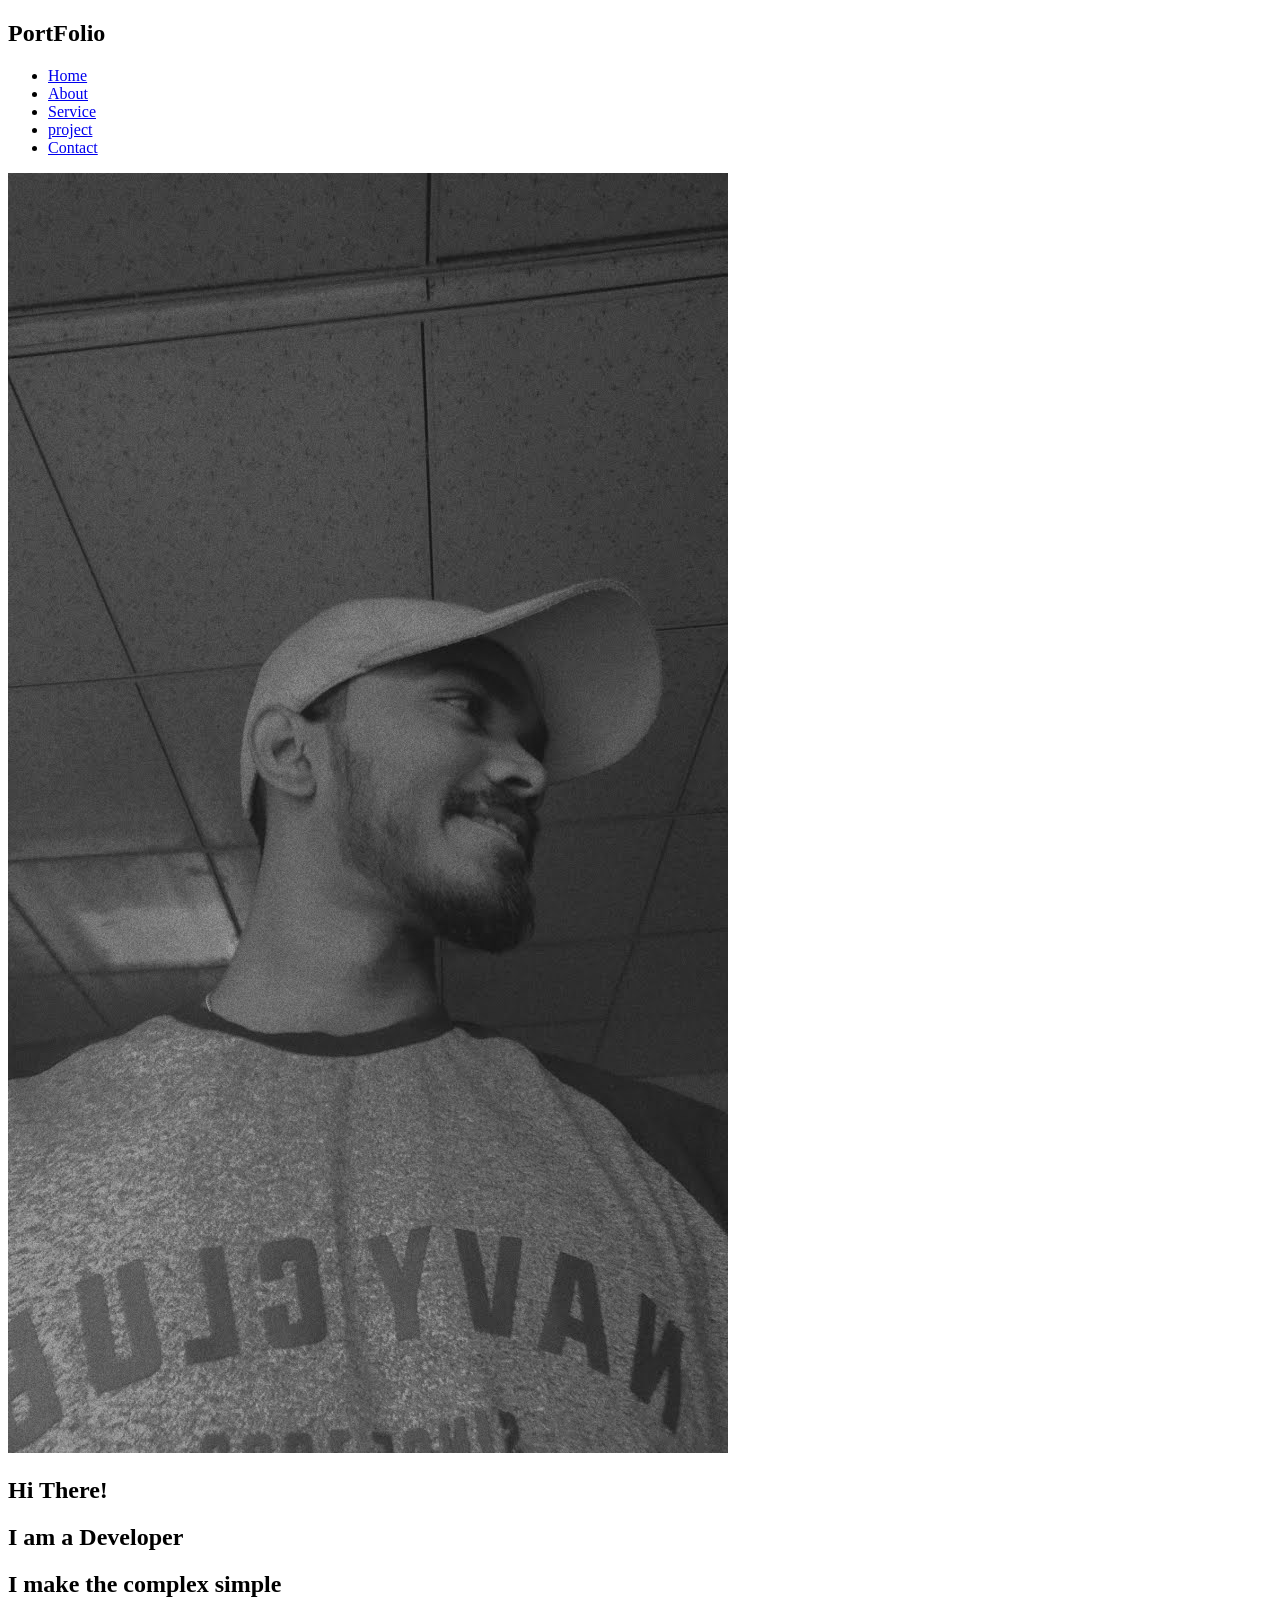
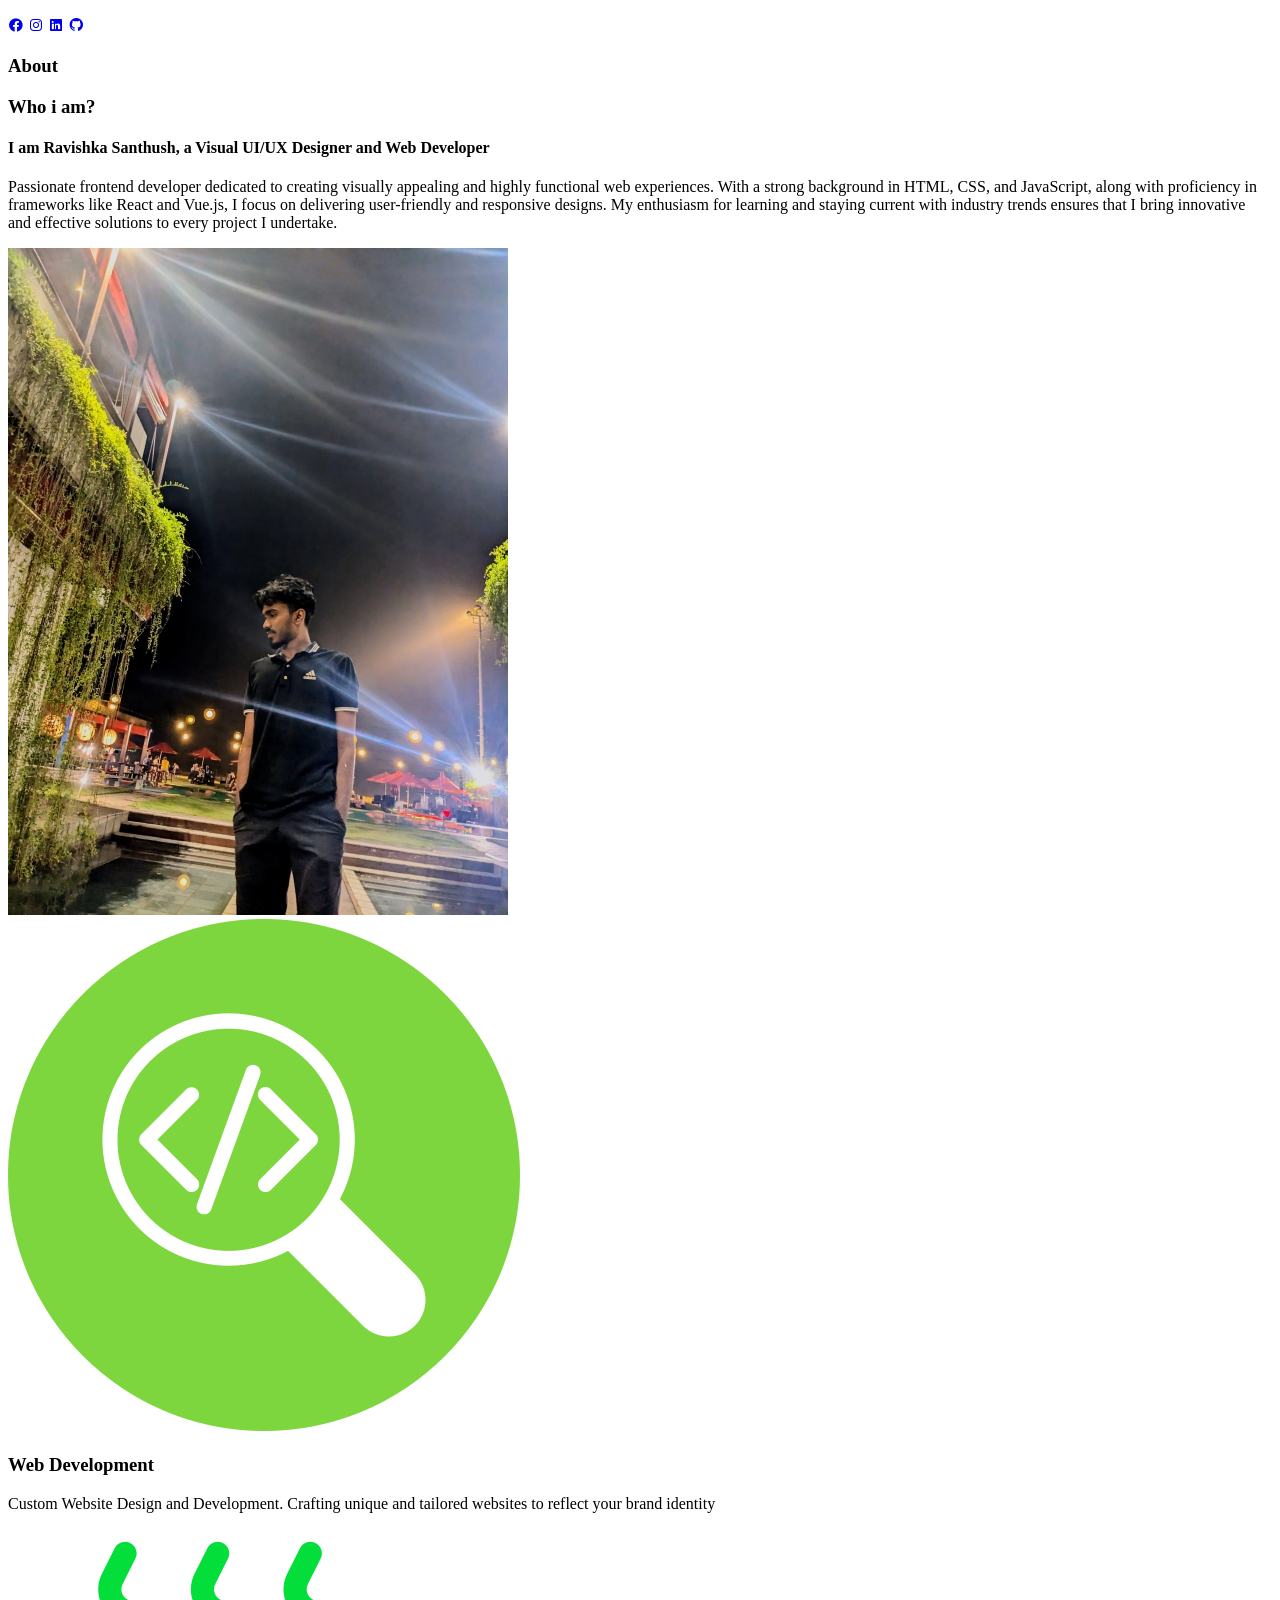
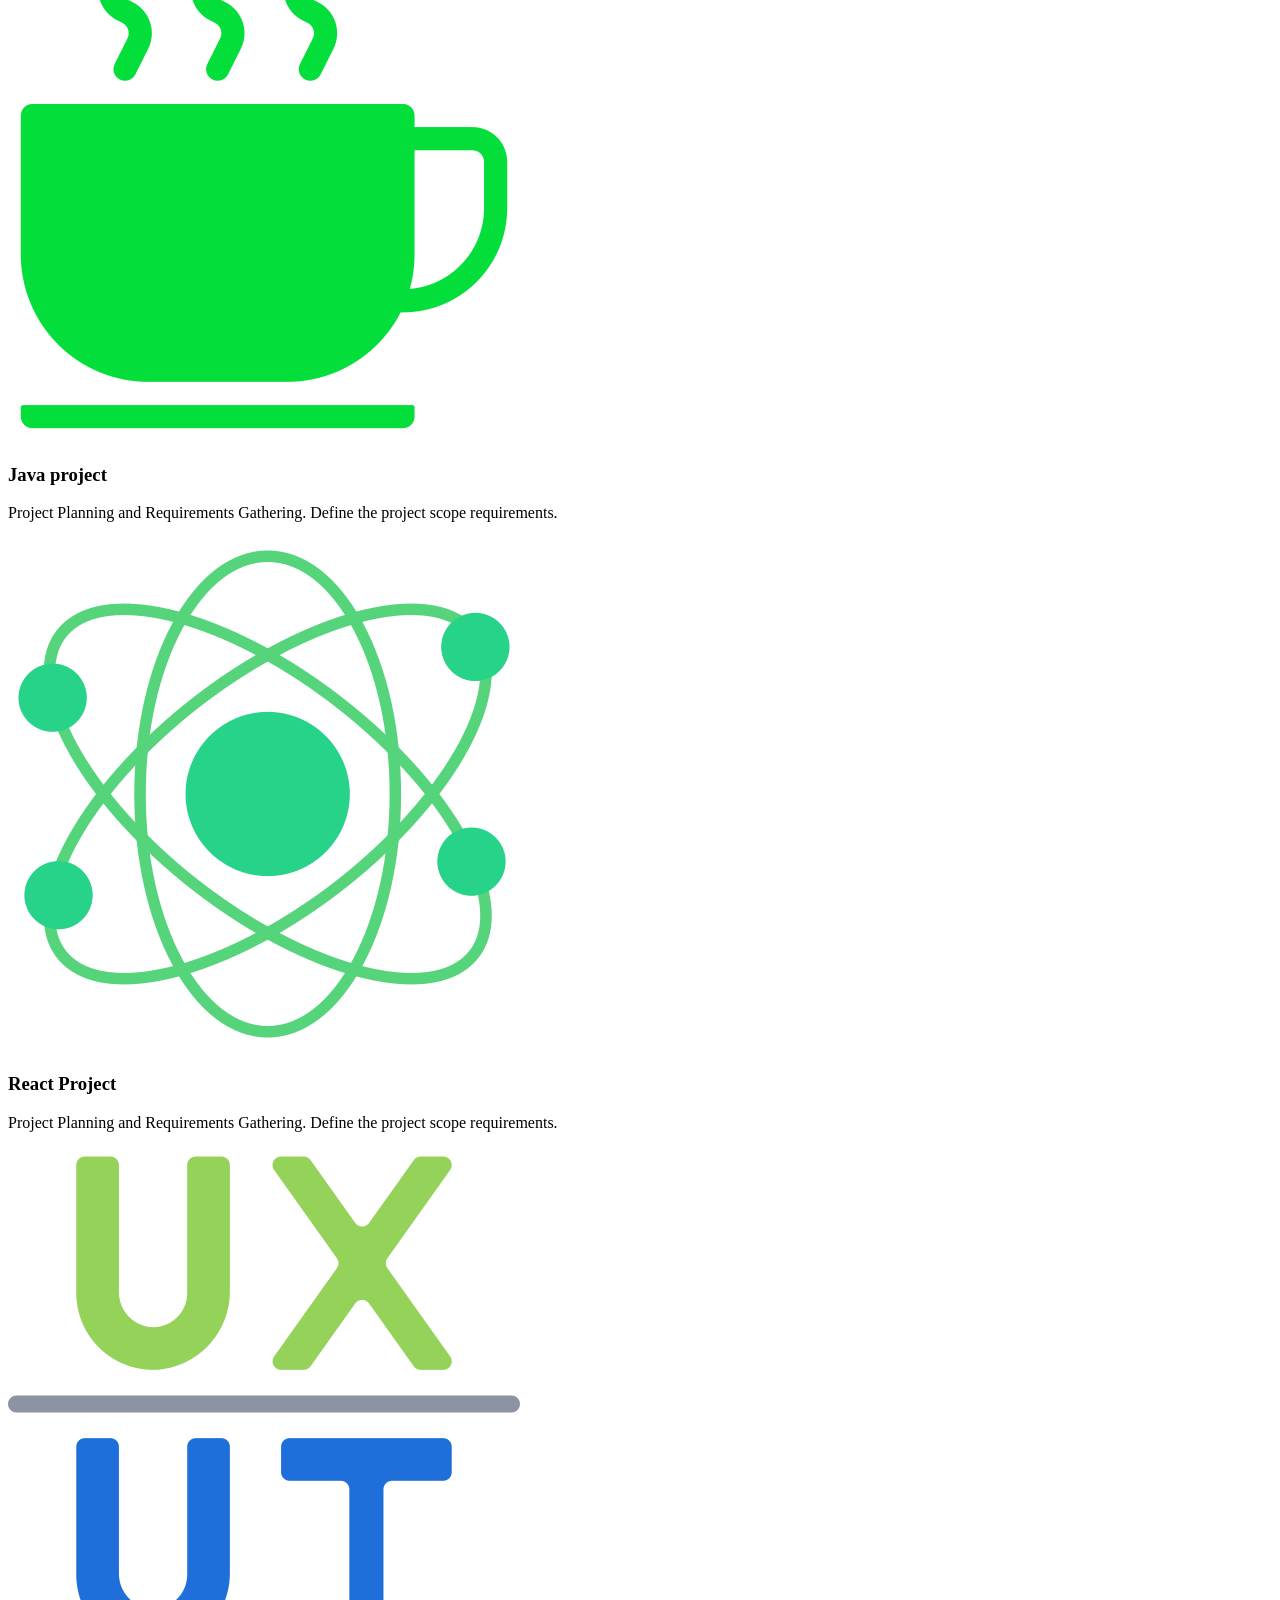
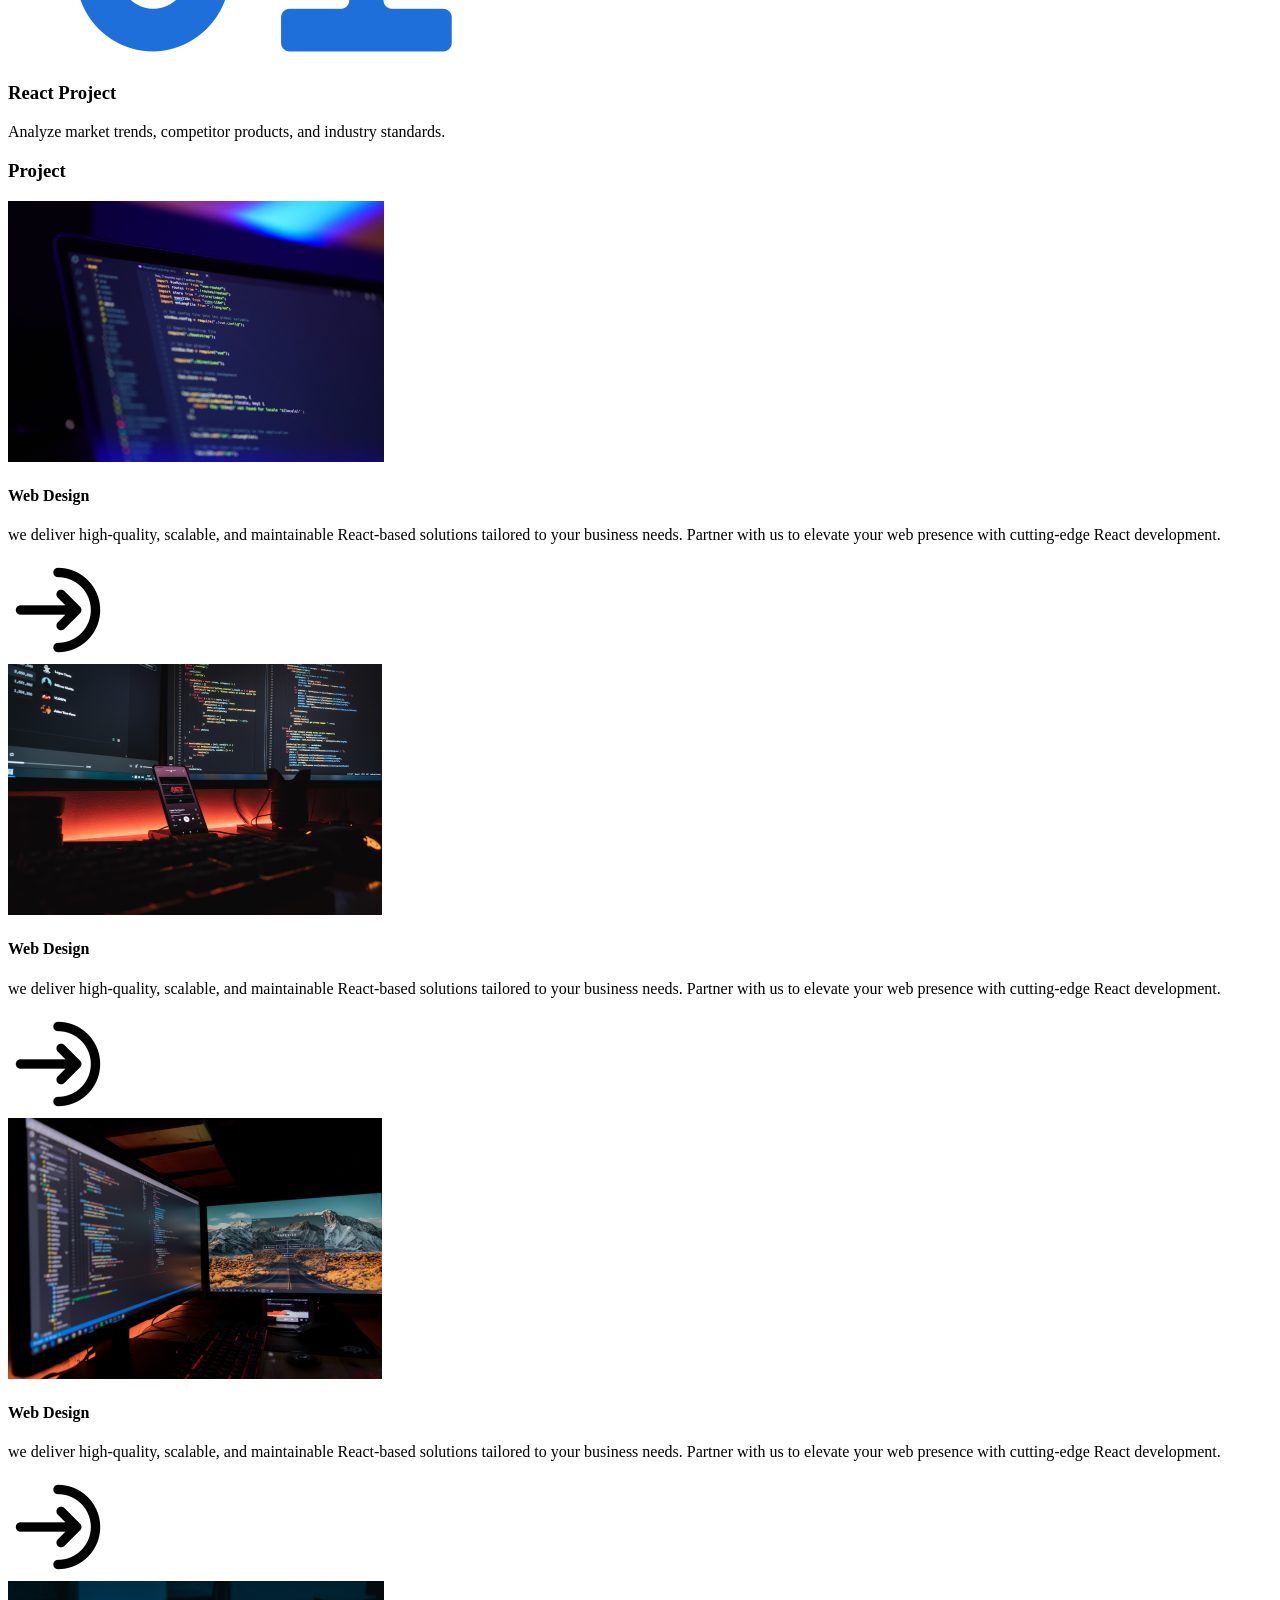
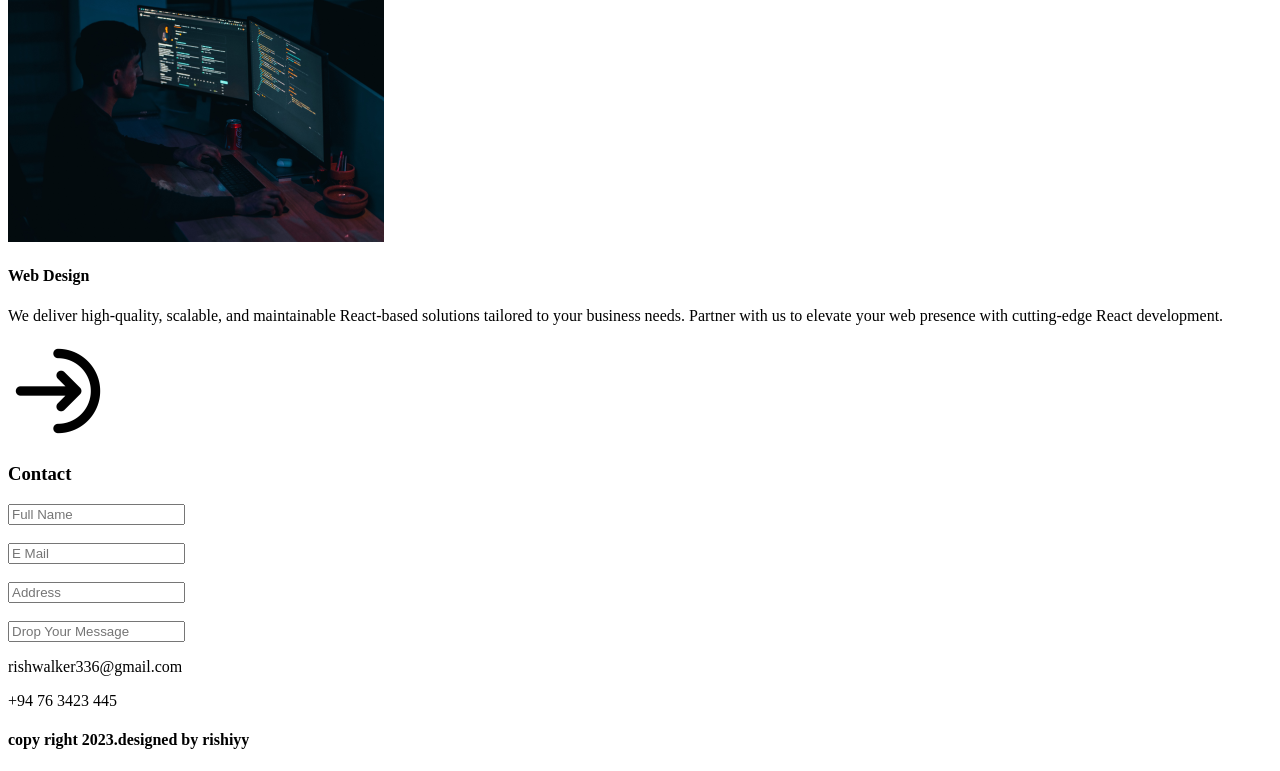
==== commit b4e6ba1f: "html part done" ====
--- a/Index.html
+++ b/Index.html
@@ -175,6 +175,16 @@
     </div>
  </div>
 
- 
+ <!-- Footer Section -->
+<div>
+    <div>
+        <p>rishwalker336@gmail.com</p>
+        <p>+94 76 3423 445</p>
+    </div>
+    <h4>
+        copy right 2023.designed by rishiyy
+    </h4>
+</div>
+
 </body>
 </html>
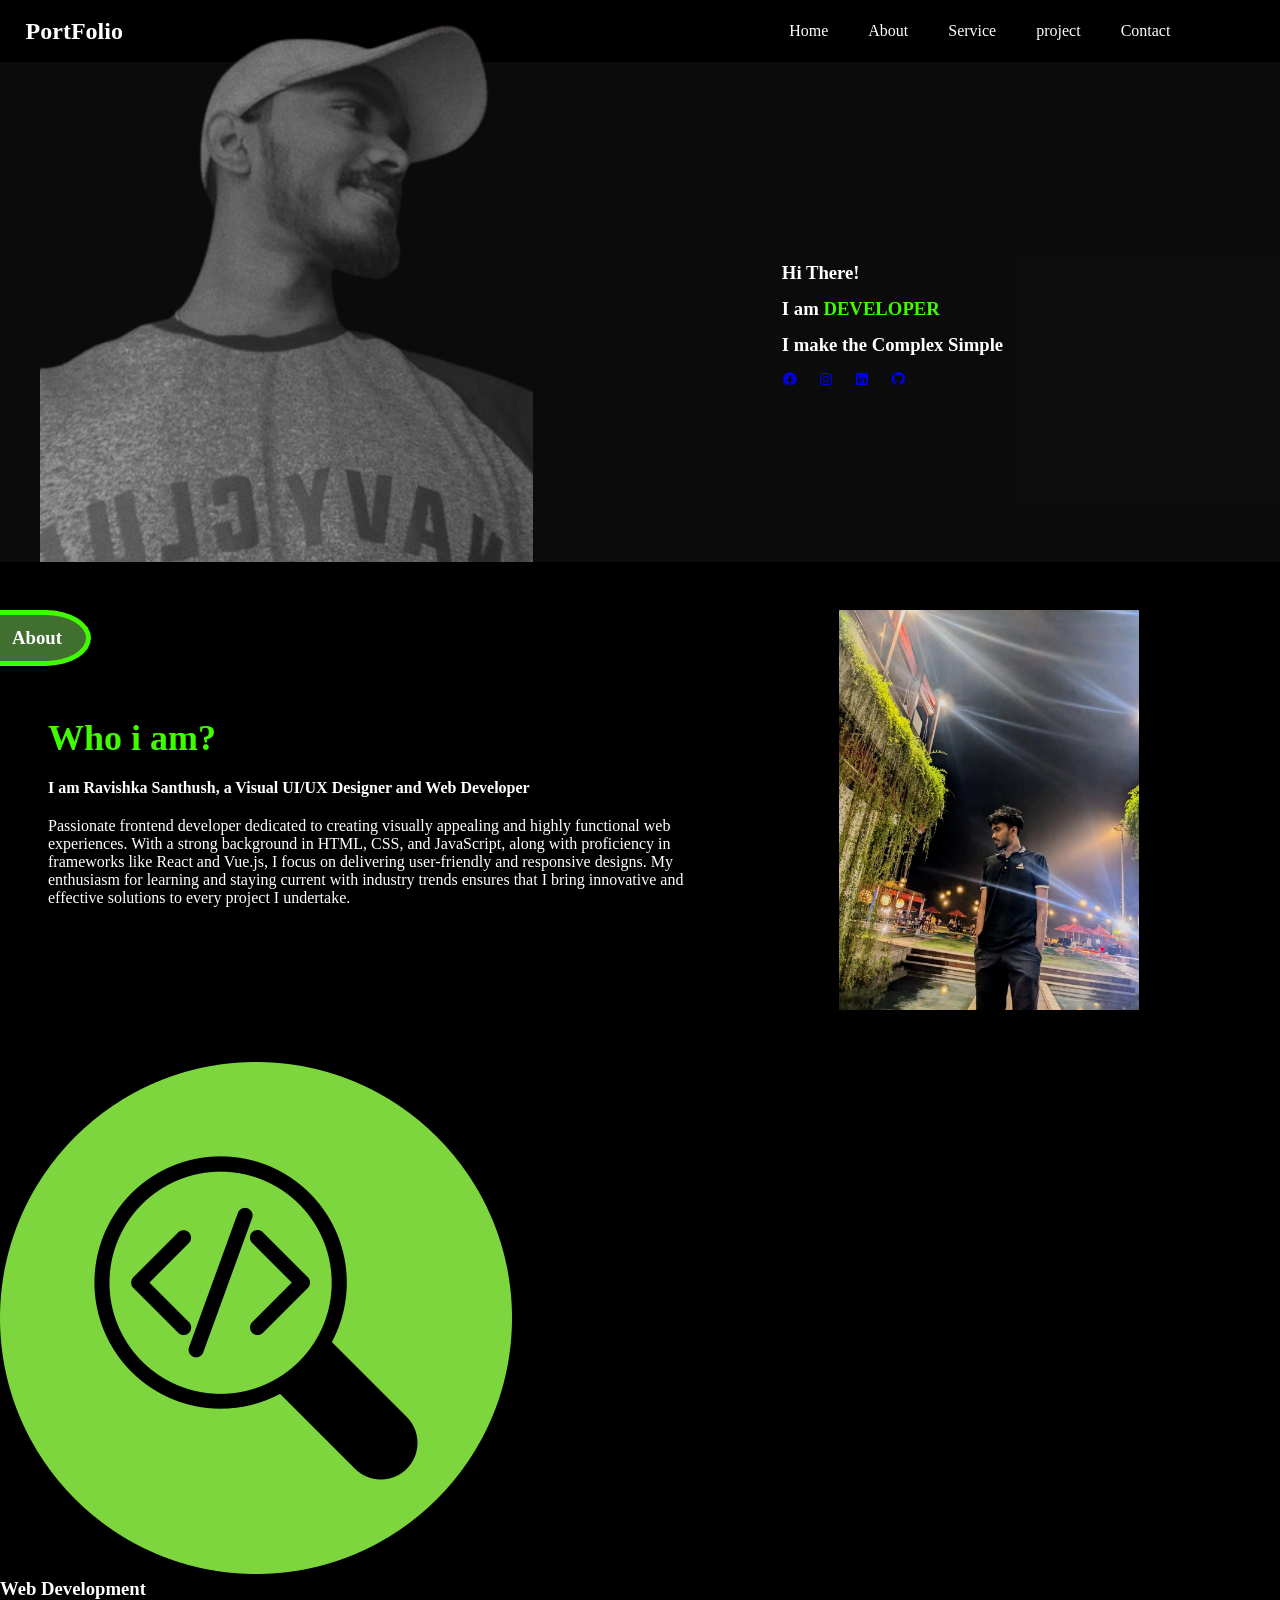
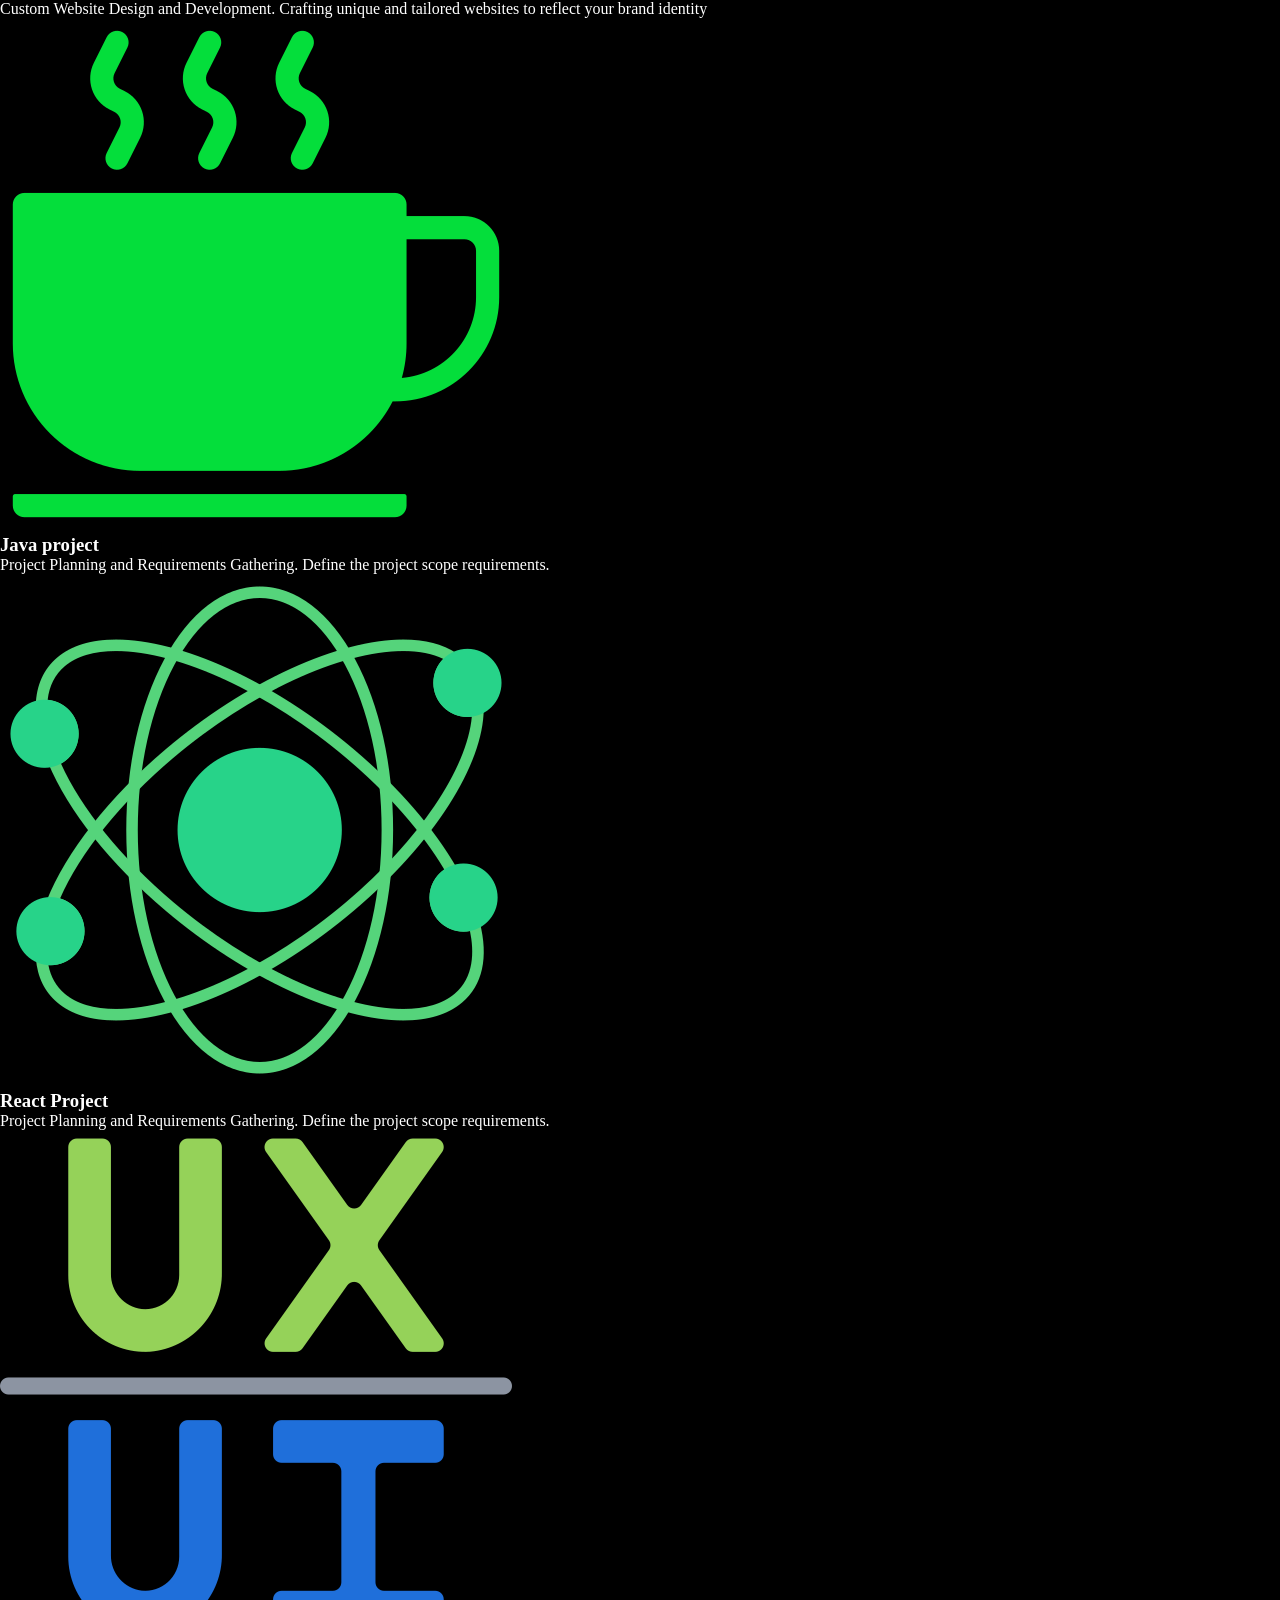
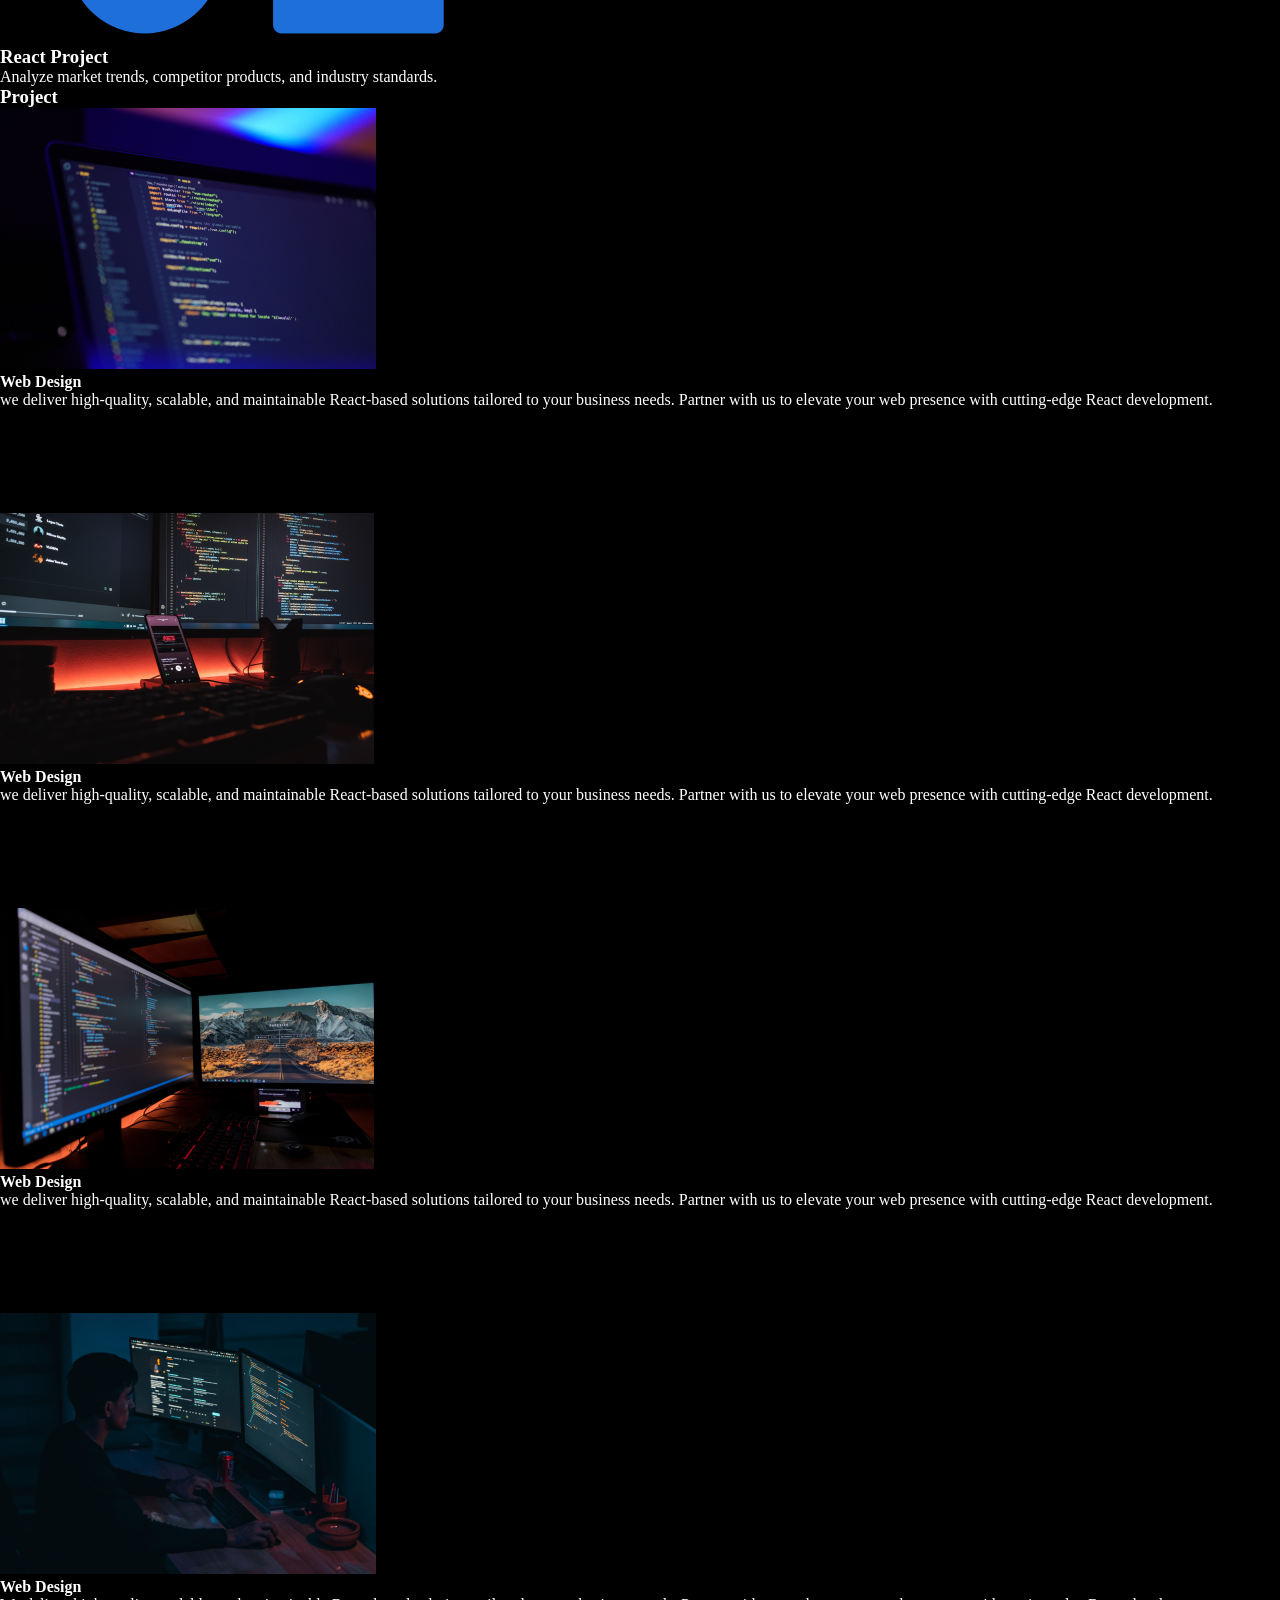
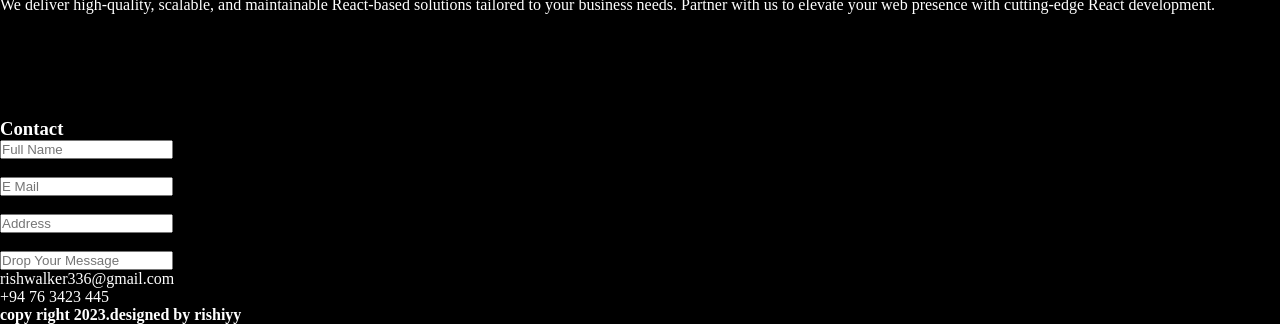
==== commit 5716228b: "done home and about section" ====
--- a/Index.html
+++ b/Index.html
@@ -2,31 +2,36 @@
 <html lang="en">
 <head>
     <meta charset="UTF-8">
-    <title>Title</title>
+    <title>Ravishka</title>
     <link href='https://unpkg.com/boxicons@2.1.4/css/boxicons.min.css' rel='stylesheet'>
+    <link rel="stylesheet" href="style/style.css">
+    <!-- AOS animation -->
+    <link href="https://unpkg.com/aos@2.3.1/dist/aos.css" rel="stylesheet">
+    <!-- AnimateStyle.css -->
+    <link rel="stylesheet" href="https://cdnjs.cloudflare.com/ajax/libs/animate.css/4.1.1/animate.min.css"/>
+    <link rel="stylesheet" href="path-to-your-folder/animate.css" />
+
 </head>
 <body>
+
+    
 <!--hero section part-->
-<div class="hero">
+<section class="hero">
     <nav>
-
         <h2 class="Logo">PortFolio</h2>
-
-        <ul>
+        <ul class="hero-123">
             <li><a href="#">Home</a></li>
             <li><a href="#">About</a></li>
             <li><a href="#">Service</a></li>
             <li><a href="#">project</a></li>
             <li><a href="#">Contact</a></li>
         </ul>
-
     </nav>
-    <div class="content">
-
-        <img src="assets/Snapchat-1250582369.jpg" alt="jpg">
-        <h2>Hi There!</h2>
-        <h2>I am a Developer</h2>
-        <h2>I make the complex simple</h2>
+    <!-- <div class="content">
+        
+        <h1>Hi There!</h1>
+        <h2>I am a <span>Developer</span></h2>
+        <h3>I make the complex simple</h3>
 
         <div class="social">
             <a href="#"><i class='bx bxl-facebook-circle'></i></a>
@@ -34,13 +39,31 @@
             <a href="#"><i class='bx bxl-linkedin-square' ></i></a>
             <a href="#"><i class='bx bxl-github' ></i></a>
         </div>
-
-    </div>
-
-</div>
-
+    </div> -->
+
+    <div class="container-main">
+        <div class="row-main">
+            <div class="col col-5">
+                <div style="width: 100%; height: fit-content"></div>
+                <img src="/assets/Snapchat-1250582369-removebg-preview.png" width="100%"/> </div>
+             <div class="col col-7">
+                <div style="width: fit-content; margin: auto; line-height: 36px;">
+                    <h3>Hi There! <br />
+                    I am <span style="color: #41FC00;">DEVELOPER</span><br />
+                    I make the Complex Simple</h3>
+                <div class="social">
+                    <a href="#"><i class='bx bxl-facebook-circle'></i></a>
+                    <a href="#"><i class='bx bxl-instagram'></i></a>
+                    <a href="#"><i class='bx bxl-linkedin-square' ></i></a>
+                    <a href="#"><i class='bx bxl-github' ></i></a>
+                </div> 
+            </div>  
+            </div>
+</section>
+
+ 
 <!-- Hoem Section -->
-<div class="Home">
+<!-- <div class="Home" data-aos="zoom-out-up">
 
     <h3>About</h3>
     <div>
@@ -52,11 +75,33 @@
             My enthusiasm for learning and staying current with industry trends ensures that I bring innovative and effective solutions to every project I undertake.
         </p>    
     </div>
-    <img src="assets/PXL_20221230_161003184.NIGHT~2.jpg" alt="jpg">
-</div>
+    <img src="assets/PXL_20221230_161003184.NIGHT~2.jpg" alt="jpg" width="300px">
+</div> -->
+
+<div class="container">
+    <h3 class="about-title">About </h3>
+    <div class="row">
+      <div class="col col-7">
+        <!-- Content for the first column -->
+        <div class="about">
+        <h3 style="margin-bottom: 20px; color: #41FC00;">Who i am?</h3>
+        <h4 style="margin-bottom: 20px;">I am Ravishka Santhush, a Visual 
+            UI/UX Designer and Web  Developer
+        </h4>
+        <p>Passionate frontend developer dedicated to creating visually appealing and highly functional web experiences. With a strong background in HTML, CSS, and JavaScript, along with proficiency in frameworks like React and Vue.js, I focus on delivering user-friendly and responsive designs. 
+            My enthusiasm for learning and staying current with industry trends ensures that I bring innovative and effective solutions to every project I undertake.
+        </p> 
+    </div>
+      </div>
+      <div class="col col-5">
+        <!-- Content for the second column -->
+        <img src="assets/PXL_20221230_161003184.NIGHT~2.jpg" alt="jpg" width="300px">
+      </div>
+    </div>
+  </div>
 
 <!-- Service Section -->
-<div class="Service">
+<div class="Service" data-aos="zoom-out-up"> 
 
     <!-- service 1 -->
     <div class="webDevelopment">
@@ -186,5 +231,12 @@
     </h4>
 </div>
 
+<!-- AOS animation -->
+<script src="https://unpkg.com/aos@2.3.1/dist/aos.js"></script>
+
+<script>
+    AOS.init();
+  </script>
+
 </body>
 </html>
--- a/style/style.css
+++ b/style/style.css
@@ -0,0 +1,150 @@
+
+*{
+    padding: 0%;
+    margin: 0%;
+    box-sizing: b;
+}
+
+body{
+    color: #ffffff;
+    overflow-x: hidden;
+    background: black;
+}
+
+.container-main {
+    position: relative;
+    background-color: rgba(82,82,82, 0.14);
+    max-height: 500px;
+  }
+
+.container-main .row-main { 
+    max-width: 1200px;
+    margin: 0 auto;
+    display: grid;
+    max-height: 500px;
+    grid-template-columns: repeat(12, 1fr);
+    gap: 12px; /* 12px gap between columns */
+    padding-top: 15px;
+    align-items: center;
+    justify-content: center;
+  }
+
+.social{
+    display: flex;
+    gap: 20px;
+}
+
+.social:hover{
+    
+}
+
+  .row-main .col-5{
+    width: 100%;
+    position: relative;
+    top:-330px;
+    height: fit-content;
+    max-height: 500px;
+  }
+
+  .row-main .col-7{
+    width: 100%;
+    height: fit-content;
+  }
+
+nav{
+    display: flex;
+    align-items: center;
+    background-color: rgba(0, 0, 0, 0.5);
+    justify-content: space-between;
+    padding-top: 15px;
+    padding-bottom: 15px;
+    padding-left: 2%;
+    padding-right: 7%;
+}
+ .hero-123{
+    display: flex;
+    justify-content: space-around;
+    align-items: center;
+
+}
+nav ul li{
+    list-style-type: none;
+    display: inline-block;
+    padding: 7px 20px;
+}
+
+nav ul li a{
+    color: white;
+    text-decoration: none;
+}
+
+nav ul li a:hover{
+    color: #41FC00;
+    transition: .4s;
+}
+
+.content{
+    position: absolute;
+    top: 50%;
+    right: 8%;
+    transform: translateY(-50%);
+}
+
+.Home{
+    height: 100vh;
+    display: flex;
+    align-items: center;
+    padding: 0 10%;
+    background-color: black;
+    
+}
+
+.container {
+    padding: 0 15px;
+    background: black;
+    padding: 48px;
+    position: relative;
+  }
+  
+  .row { 
+    max-width: 1200px;
+    margin: 0 auto;
+    display: grid;
+    grid-template-columns: repeat(12, 1fr);
+    gap: 12px; /* 12px gap between columns */
+    align-items: center;
+    justify-content: center;
+  }
+  
+  .col-7 {
+    grid-column: span 7;
+  }
+  
+  .col-5 {
+    grid-column: span 5;
+    margin: auto;
+    
+  }
+  
+  .col {
+    box-sizing: border-box;
+  }
+
+  .about-title{
+    position: absolute;
+    top: 48px;
+    left:0;
+    padding: 12px;
+    padding-right: 24px;
+    border: 5px solid #41FC00;
+    border-left: 0px;
+    border-top-right-radius: 100%;
+    height: fit-content;
+    border-bottom-right-radius: 100%;
+    background-color: #406F30;
+  }
+
+  .about h3{
+    font-size: 36px !important;
+  }
+
